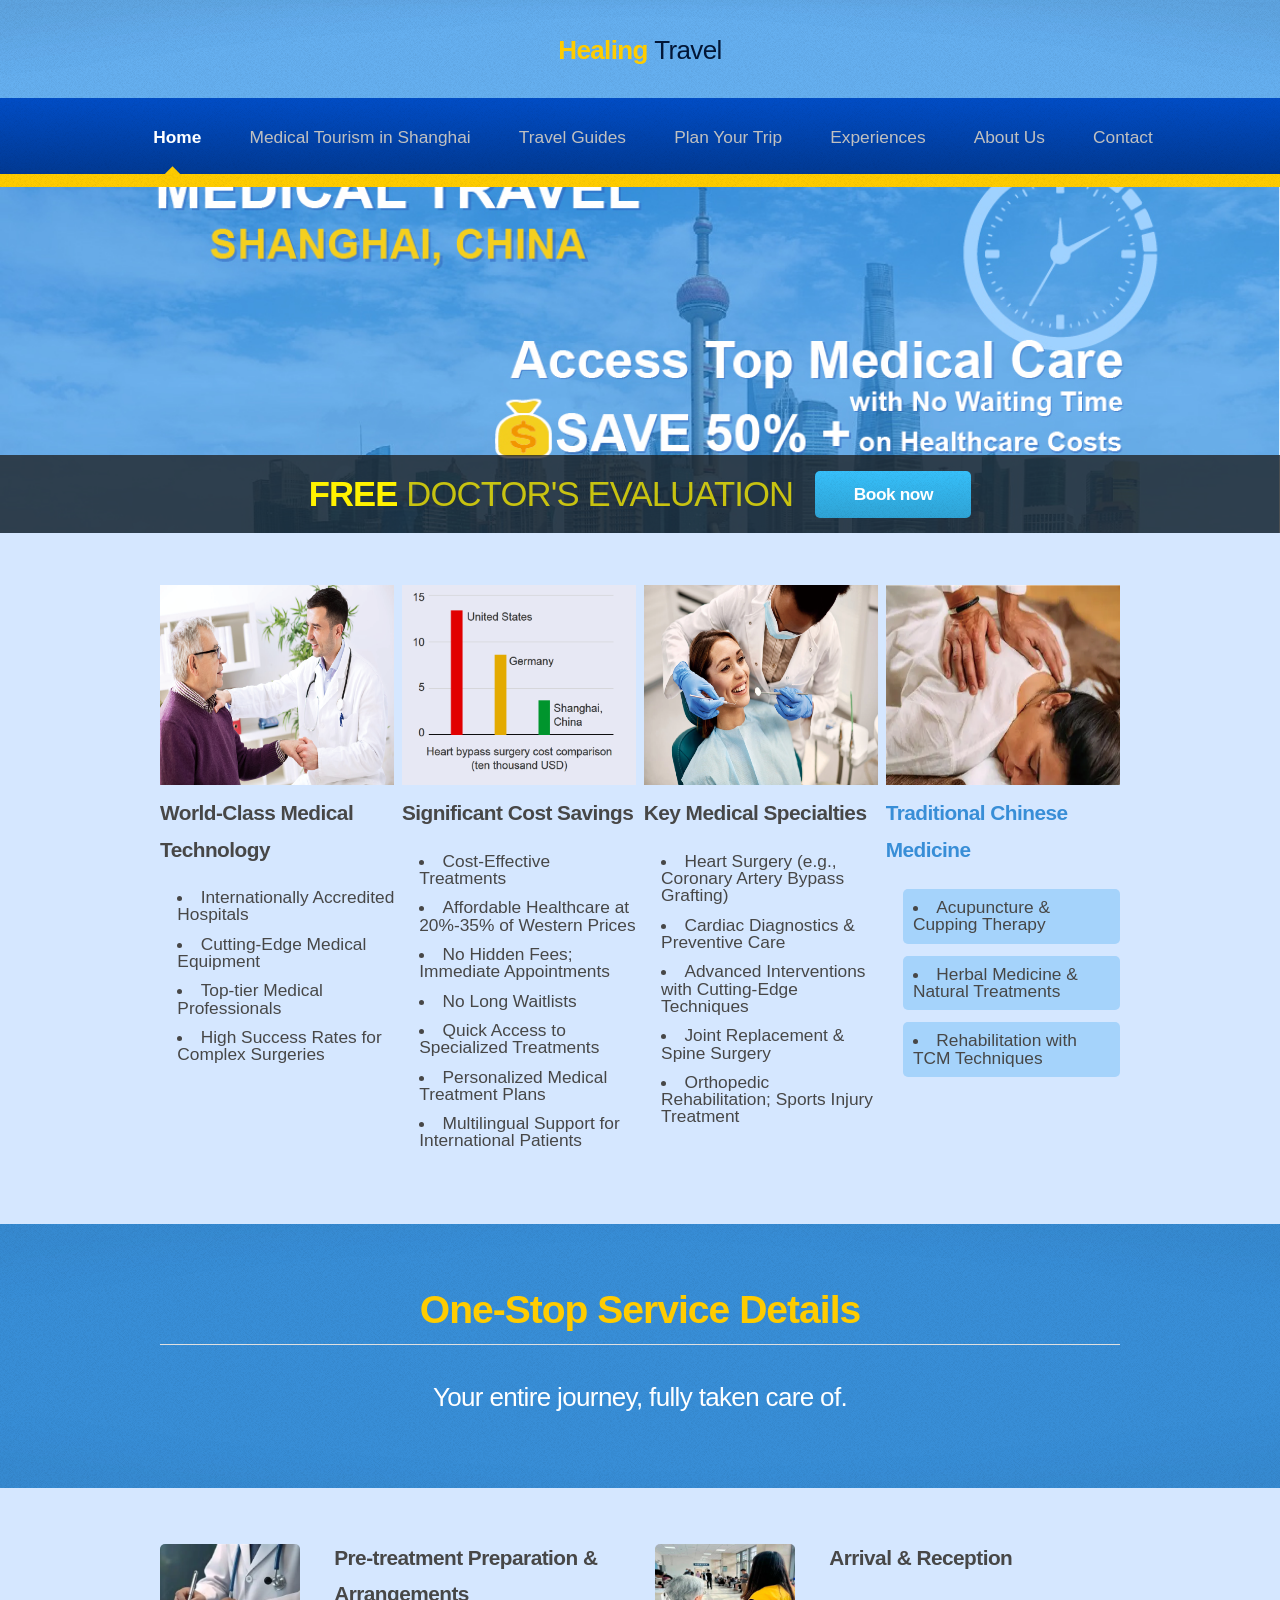
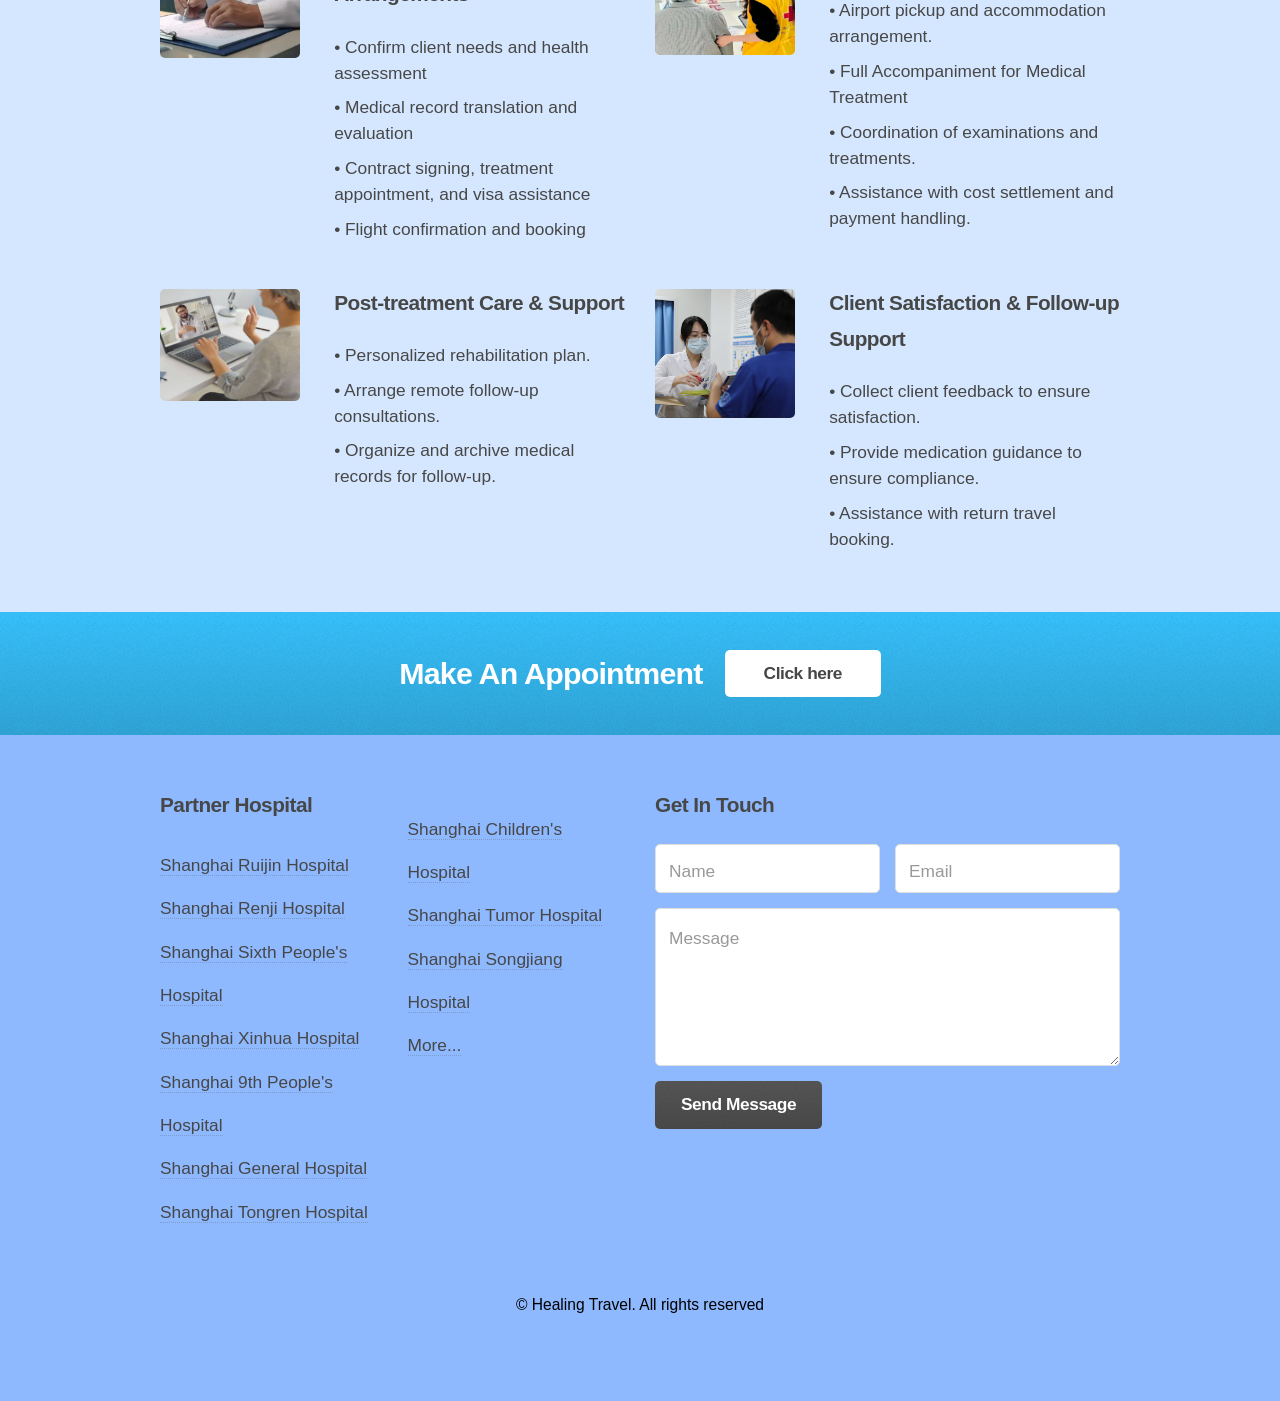
==== index.html @ 776e440f "Add files via upload" ====
<!DOCTYPE HTML>
<!--
	Arcana by HTML5 UP
	html5up.net | @ajlkn
	Free for personal and commercial use under the CCA 3.0 license (html5up.net/license)
-->
<html>
	<head>
		<title>Healing Travel</title>
		<meta charset="utf-8" />
		<meta name="viewport" content="width=device-width, initial-scale=1, user-scalable=no" />
		<link rel="stylesheet" href="assets/css/main.css" />
	</head>
	<body class="is-preload">
		<div id="page-wrapper">

			<!-- Header -->
				<div id="header">

					<!-- Logo -->
						<h1><a href="index.html" id="logo"><span class="healing">Healing</span> <em class="travel">Travel</em></a></h1>

					<!-- Nav -->
						<nav id="nav">
							<ul>
								<li class="current"><a href="index.html">Home</a></li>
								<li>
									<a href="medical-tourism-shanghai.html">Medical Tourism in Shanghai</a>
<!--									<ul>
										<li><a href="medical-services.html">Medical Services</a></li>
										<li><a href="health-check-up.html">Health Check-up</a></li>
										<li><a href="traditional-chinese-medicine.html">Traditional Chinese Medicine</a></li>
										<li><a href="accommodation-support.html">Accommodation & Support</a></li>								
										</ul>							
								-->								
								</li>
								<li><a href="travel-guides.html">Travel Guides</a>
<!--									<ul>
										<li><a href="visa-entry.html">Visa & Entry</a></li>
										<li><a href="transportation.html">Transportation</a></li>
										<li><a href="travel-tips.html">Travel Tips</a></li>
										<li><a href="safety-etiquette.html">Safety & Etiquette</a></li>
										</ul>
								-->								
								</li>
								<li><a href="plan-your-trip.html">Plan Your Trip</a>
<!--									<ul>
										<li><a href="itineraries.html">Itineraries</a></li>
										<li><a href="tour-packages.html">Tour Packages</a></li>
										<li><a href="custom-trips.html">Custom Trips</a></li>
										</ul>
								-->								
								</li>
								<li><a href="experiences.html">Experiences</a>
<!--									<ul>
										<li><a href="culture-history.html">Culture & History</a></li>
										<li><a href="food-local-life.html">Food & Local Life</a></li>
										</ul>
								-->								
								</li>
								<li><a href="about-us.html">About Us</a></li>
								<li><a href="contact.html">Contact</a></li>							</ul>
						</nav>

				</div>

			<!-- Banner -->
				<section id="banner">
					
					
					<header>
					
						<h2>FREE  <em>DOCTOR'S EVALUATION </em></h2>
						<a href="#" class="button">Book now</a>
					</header>
				</section>

			<!-- Highlights -->
			<section class="wrapper style1">
				<div class="container">
					<div class="row gtr-25">
						<!-- 1 -->
						<section class="col-3 col-12-narrower">
							<div class="box highlight custom-box">
								<div class="icon-wrapper">
									<img src="images/images1-1.png" alt="" class="icon-img">
								</div>
								<h3>World-Class Medical Technology</h3>
								<ul class="list-style">
									<li>Internationally Accredited Hospitals</li>
									<li>Cutting-Edge Medical Equipment</li>
									<li>Top-tier Medical Professionals</li>
									<li>High Success Rates for Complex Surgeries</li>
									</ul>
							</div>
						</section>
						<!-- 2 -->
						<section class="col-3 col-12-narrower">
							<div class="box highlight custom-box">
								<div class="icon-wrapper">
									<img src="images/images1-2.png" alt="" class="icon-img">
								</div>
								<h3>Significant Cost Savings</h3>
								<ul class="list-style">
									<li>Cost-Effective Treatments</li>
									<li>Affordable Healthcare at 20%-35% of Western Prices</li>
									<li>No Hidden Fees; Immediate Appointments</li>
									<li>No Long Waitlists</li>
									<li>Quick Access to Specialized Treatments</li>
									<li>Personalized Medical Treatment Plans</li>
									<li>Multilingual Support for International Patients</li>
									</ul>
							</div>
						</section>
						<!-- 3 -->
						<section class="col-3 col-12-narrower">
							<div class="box highlight custom-box">
								<div class="icon-wrapper">
									<img src="images/images1-3.png" alt="" class="icon-img">
								</div>
								<h3>Key Medical Specialties</h3>
								<ul class="list-style">
									<li>Heart Surgery (e.g., Coronary Artery Bypass Grafting)</li>
									<li>Cardiac Diagnostics & Preventive Care</li>
									<li>Advanced Interventions with Cutting-Edge Techniques</li>
									<li>Joint Replacement & Spine Surgery</li>
									<li>Orthopedic Rehabilitation; Sports Injury Treatment</li>
									</ul>
							</div>
						</section>
						<!-- 4 -->
						<section class="col-3 col-12-narrower custom-background">
							<div class="box highlight custom-box">
								<div class="icon-wrapper">
								<img src="images/images1-4.png" alt="" class="icon-img">
								</div>
								<h3>Traditional Chinese Medicine</h3>
								<ul class="list-style">
								<li>Acupuncture & Cupping Therapy</li>
								<li>Herbal Medicine & Natural Treatments</li>
								<li>Rehabilitation with TCM Techniques</li>
								</ul>
							</div>
							</section>
					</div>
				</div>
			</section>



			<!-- Gigantic Heading -->
				<section class="wrapper style2">
					<div class="container">
						<header class="major">
							<h2>One-Stop Service Details</h2>
							<p>Your entire journey, fully taken care of.</p>
						</header>
					</div>
				</section>

			<!-- Posts -->
				<section class="wrapper style1">
					<div class="container">
						<div class="row">
							<section class="col-6 col-12-narrower">
								<div class="box post">
									<a href="#" class="image left"><img src="images/images2-1.png" alt="" /></a>
									<div class="inner">
										<h3>Pre-treatment Preparation & Arrangements</h3>
										<p>• Confirm client needs and health assessment</p>
										<p>• Medical record translation and evaluation</p>
										<p>• Contract signing, treatment appointment, and visa assistance</p>
										<p>• Flight confirmation and booking</p>
									</div>
								</div>
							</section>
							<section class="col-6 col-12-narrower">
								<div class="box post">
									<a href="#" class="image left"><img src="images/images2-2.png" alt="" /></a>
									<div class="inner">
										<h3>Arrival & Reception</h3>
										<p>• Airport pickup and accommodation arrangement.</p>
										<p>• Full Accompaniment for Medical Treatment</p>
										<p>• Coordination of examinations and treatments.</p>
										<p>• Assistance with cost settlement and payment handling.</p>
									</div>
								</div>
							</section>
						</div>
						<div class="row">
							<section class="col-6 col-12-narrower">
								<div class="box post">
									<a href="#" class="image left"><img src="images/images2-3.png" alt="" /></a>
									<div class="inner">
										<h3>Post-treatment Care & Support</h3>
										<p>• Personalized rehabilitation plan.</p>
										<p>• Arrange remote follow-up consultations.</p>
										<p>• Organize and archive medical records for follow-up.</p>
									</div>
								</div>
							</section>
							<section class="col-6 col-12-narrower">
								<div class="box post">
									<a href="#" class="image left"><img src="images/images2-4.png" alt="" /></a>
									<div class="inner">
										<h3>Client Satisfaction & Follow-up Support</h3>
										<p>• Collect client feedback to ensure satisfaction.</p>
										<p>• Provide medication guidance to ensure compliance.</p>
										<p>• Assistance with return travel booking.</p>
									</div>
								</div>
							</section>
						</div>
					</div>
				</section>

			<!-- CTA -->
				<section id="cta" class="wrapper style3">
					<div class="container">
						<header>
							<h2>Make An Appointment</h2>
							<a href="#" class="button">Click here</a>
						</header>
					</div>
				</section>

			<!-- Footer -->
				<div id="footer">
					<div class="container">
						<div class="row">
							<section class="col-3 col-6-narrower col-12-mobilep">
								<h3>Partner Hospital</h3>
								<ul class="links">
									<li><a href="https://www.rjh.com.cn">Shanghai Ruijin Hospital</a></li>
									<li><a href="https://www.renji.com/en">Shanghai Renji Hospital</a></li>
									<li><a href="https://english.6thhosp.com/">Shanghai Sixth People's Hospital</a></li>
									<li><a href="https://www.xinhuamed.com.cn/">Shanghai Xinhua Hospital</a></li>
									<li><a href="https://www.9hospital.com.cn/">Shanghai 9th People's Hospital</a></li>
									<li><a href="https://eng.shgh.cn/">Shanghai General Hospital</a></li>
									<li><a href="https://www.shxkyy.com/en/">Shanghai Tongren Hospital</a></li>
								</ul>
							</section>
							<section class="col-3 col-6-narrower col-12-mobilep">
								<h3>    </h3>
								<ul class="links">
									<li><a href="https://www.shchildren.com.cn/">Shanghai Children's Hospital</a></li>
									<li><a href="https://www.shtrhospital.com/">Shanghai Tumor Hospital</a></li>
									<li><a href="https://www.sjyy.org.cn/">Shanghai Songjiang Hospital</a></li>
									<li><a href="#">More...</a></li>
								</ul>
							</section>
							<section class="col-6 col-12-narrower">
								<h3>Get In Touch</h3>
								<form>
									<div class="row gtr-50">
										<div class="col-6 col-12-mobilep">
											<input type="text" name="name" id="name" placeholder="Name" />
										</div>
										<div class="col-6 col-12-mobilep">
											<input type="email" name="email" id="email" placeholder="Email" />
										</div>
										<div class="col-12">
											<textarea name="message" id="message" placeholder="Message" rows="5"></textarea>
										</div>
										<div class="col-12">
											<ul class="actions">
												<li><input type="submit" class="button alt" value="Send Message" /></li>
											</ul>
										</div>
									</div>
								</form>
							</section>
						</div>
					</div>

					<!-- Icons -->
<!--						<ul class="icons">
							<li><a href="#" class="icon fa-twitter"><span class="label">Twitter</span></a></li>
							<li><a href="#" class="icon fa-facebook"><span class="label">Facebook</span></a></li>
							<li><a href="#" class="icon fa-github"><span class="label">GitHub</span></a></li>
							<li><a href="#" class="icon fa-linkedin"><span class="label">LinkedIn</span></a></li>
							<li><a href="#" class="icon fa-google-plus"><span class="label">Google+</span></a></li>
						</ul>
-->
					<!-- Copyright -->
						<div class="copyright">
							<ul class="menu">
								<li>&copy; Healing Travel. All rights reserved</li>
							</ul>
						</div>

				</div>

		</div>

		<!-- Scripts -->
			<script src="assets/js/jquery.min.js"></script>
			<script src="assets/js/jquery.dropotron.min.js"></script>
			<script src="assets/js/browser.min.js"></script>
			<script src="assets/js/breakpoints.min.js"></script>
			<script src="assets/js/util.js"></script>
			<script src="assets/js/main.js"></script>

	</body>
</html>
---- assets/css/main.css ----
@import url("font-awesome.min.css");

/*
	Arcana by HTML5 UP
	html5up.net | @ajlkn
	Free for personal and commercial use under the CCA 3.0 license (html5up.net/license)
*/

html, body, div, span, applet, object,
iframe, h1, h2, h3, h4, h5, h6, p, blockquote,
pre, a, abbr, acronym, address, big, cite,
code, del, dfn, em, img, ins, kbd, q, s, samp,
small, strike, strong, sub, sup, tt, var, b,
u, i, center, dl, dt, dd, ol, ul, li, fieldset,
form, label, legend, table, caption, tbody,
tfoot, thead, tr, th, td, article, aside,
canvas, details, embed, figure, figcaption,
footer, header, hgroup, menu, nav, output, ruby,
section, summary, time, mark, audio, video {
	margin: 0;
	padding: 0;
	border: 0;
	font-size: 100%;
	font: inherit;
	vertical-align: baseline;}

article, aside, details, figcaption, figure,
footer, header, hgroup, menu, nav, section {
	display: block;}

body {
	line-height: 1;
}

ol, ul {
	list-style: none;
}

blockquote, q {
	quotes: none;
}

	blockquote:before, blockquote:after, q:before, q:after {
		content: '';
		content: none;
	}

table {
	border-collapse: collapse;
	border-spacing: 0;
}

body {
	-webkit-text-size-adjust: none;
}

mark {
	background-color: transparent;
	color: inherit;
}

input::-moz-focus-inner {
	border: 0;
	padding: 0;
}

input, select, textarea {
	-moz-appearance: none;
	-webkit-appearance: none;
	-ms-appearance: none;
	appearance: none;
}

/* Basic */

	html {
		box-sizing: border-box;
	}

	*, *:before, *:after {
		box-sizing: inherit;
	}

	body {
		background: #f7f7f7 url("images/bg01.png");
	}

		body.is-preload *, body.is-preload *:before, body.is-preload *:after {
			-moz-animation: none !important;
			-webkit-animation: none !important;
			-ms-animation: none !important;
			animation: none !important;
			-moz-transition: none !important;
			-webkit-transition: none !important;
			-ms-transition: none !important;
			transition: none !important;
		}

	body, input, select, textarea {
		color: #474747;
		font-family: 'Source Sans Pro', sans-serif;
		font-size: 16pt;
		font-weight: 300;
		line-height: 1.65em;
	}

	a {
		-moz-transition: color 0.2s ease-in-out, border-color 0.2s ease-in-out, opacity 0.2s ease-in-out;
		-webkit-transition: color 0.2s ease-in-out, border-color 0.2s ease-in-out, opacity 0.2s ease-in-out;
		-ms-transition: color 0.2s ease-in-out, border-color 0.2s ease-in-out, opacity 0.2s ease-in-out;
		transition: color 0.2s ease-in-out, border-color 0.2s ease-in-out, opacity 0.2s ease-in-out;
		color: #37c0fb;
		text-decoration: none;
		border-bottom: dotted 1px;
	}

		a:hover {
			color: #37c0fb;
			border-bottom-color: transparent;
		}

	strong, b {
		font-weight: 600;
	}

	em, i {
		font-style: italic;
	}

	p, ul, ol, dl, table, blockquote {
		margin: 0 0 2em 0;
	}

	h1, h2, h3, h4, h5, h6 {
		color: inherit;
		font-weight: 600;
		line-height: 1.75em;
		margin-bottom: 1em;
	}

		h1 a, h2 a, h3 a, h4 a, h5 a, h6 a {
			color: inherit;
			text-decoration: none;
		}

		h1 em, h2 em, h3 em, h4 em, h5 em, h6 em {
			font-style: normal;
			font-weight: 300;
		}

	h2 {
		font-size: 1.75em;
		letter-spacing: -0.025em;
	}

	h3 {
		font-size: 1.2em;
		letter-spacing: -0.025em;
	}

	sub {
		font-size: 0.8em;
		position: relative;
		top: 0.5em;
	}

	sup {
		font-size: 0.8em;
		position: relative;
		top: -0.5em;
	}

	hr {
		border-top: solid 1px #e0e0e0;
		border: 0;
		margin-bottom: 1.5em;
	}

	blockquote {
		border-left: solid 0.5em #e0e0e0;
		font-style: italic;
		padding: 1em 0 1em 2em;
	}

/* Container */

	.container {
		margin: 0 auto;
		max-width: 100%;
		width: 1400px;
	}

		@media screen and (max-width: 1680px) {

			.container {
				width: 1200px;
			}

		}

		@media screen and (max-width: 1280px) {

			.container {
				width: 960px;
			}

		}

		@media screen and (max-width: 980px) {

			.container {
				width: 95%;
			}

		}

		@media screen and (max-width: 840px) {

			.container {
				width: 95%;
			}

		}

		@media screen and (max-width: 736px) {

			.container {
				width: 90%;
			}

		}

		@media screen and (max-width: 480px) {

			.container {
				width: 100%;
			}

		}

/* 4列盒子样式 - 自动间距 + 居中 */

.custom-box {
  text-align: left !important; /* 确保文字左对齐 */
  padding: 0px 0px !important;
  height: auto !important;
  display: flex !important;
  flex-direction: column !important;
  align-items: flex-start !important; /* 保证内容左对齐 */
  margin-bottom: 10px; /* 减小每个 custom-box 的底部间距 */
}

.custom-box li {
  margin-bottom: 12px; /* 增加每个列表项之间的垂直间距 */
  line-height: 1.0; /* 调整行距，适当增加每行文字的间距 */
  list-style-position: inside; /* 确保列表的点也在背景色区域内 */
  padding-left: 0px; /* 调整列表项左侧的间距，确保点和文字不会贴在一起 */
}

/* 图片容器 - 按屏幕比例自动缩放 */
.icon-wrapper {
    width: 100% !important;
    aspect-ratio: 1 / 1 !important;
    margin: 0 auto 10px !important;
	height: 200px; /* 设置固定的高度来减小图片 */
}

/* 图片核心：按比例最大化显示，不变形 */
.icon-img {
    width: 100% !important;
    height: 100% !important;
    display: block !important;
}

/* 仅为特定列的文字区域添加背景色 */
.custom-background .custom-box li {
  background-color: #a5d3fb; /* 背景色，您可以根据需要修改 */
  padding: 10px;
  border-radius: 5px; /* 可选：使背景区域有圆角 */
}

.custom-background .custom-box h3 {
  color: #388ED7; /* 蓝色字体 */
}

/* 响应式：手机端自动变大图 */
@media screen and (max-width: 736px) {
    .icon-wrapper {
        width: 70% !important;
        max-width: 180px !important;
    }
}



/* Row */

	.row {
		display: flex;
		flex-wrap: wrap;
		box-sizing: border-box;
		align-items: stretch;
	}

		.row > * {
			box-sizing: border-box;
		}

		.row.gtr-uniform > * > :last-child {
			margin-bottom: 0;
		}

		.row.aln-left {
			justify-content: flex-start;
		}

		.row.aln-center {
			justify-content: center;
		}

		.row.aln-right {
			justify-content: flex-end;
		}

		.row.aln-top {
			align-items: flex-start;
		}

		.row.aln-middle {
			align-items: center;
		}

		.row.aln-bottom {
			align-items: flex-end;
		}

		.row > .imp {
			order: -1;
		}

		.row > .col-1 {
			width: 8.3333333333%;
		}

		.row > .off-1 {
			margin-left: 8.3333333333%;
		}

		.row > .col-2 {
			width: 16.6666666667%;
		}

		.row > .off-2 {
			margin-left: 16.6666666667%;
		}

		.row > .col-3 {
			width: 25%;
		}

		.row > .off-3 {
			margin-left: 25%;
		}

		.row > .col-4 {
			width: 33.3333333333%;
		}

		.row > .off-4 {
			margin-left: 33.3333333333%;
		}

		.row > .col-5 {
			width: 41.6666666667%;
		}

		.row > .off-5 {
			margin-left: 41.6666666667%;
		}

		.row > .col-6 {
			width: 50%;
		}

		.row > .off-6 {
			margin-left: 50%;
		}

		.row > .col-7 {
			width: 58.3333333333%;
		}

		.row > .off-7 {
			margin-left: 58.3333333333%;
		}

		.row > .col-8 {
			width: 66.6666666667%;
		}

		.row > .off-8 {
			margin-left: 66.6666666667%;
		}

		.row > .col-9 {
			width: 75%;
		}

		.row > .off-9 {
			margin-left: 75%;
		}

		.row > .col-10 {
			width: 83.3333333333%;
		}

		.row > .off-10 {
			margin-left: 83.3333333333%;
		}

		.row > .col-11 {
			width: 91.6666666667%;
		}

		.row > .off-11 {
			margin-left: 91.6666666667%;
		}

		.row > .col-12 {
			width: 100%;
		}

		.row > .off-12 {
			margin-left: 100%;
		}

		.row.gtr-0 {
			margin-top: 0px;
			margin-left: 0px;
		}

			.row.gtr-0 > * {
				padding: 0px 0 0 0px;
			}

			.row.gtr-0.gtr-uniform {
				margin-top: 0px;
			}

				.row.gtr-0.gtr-uniform > * {
					padding-top: 0px;
				}

		.row.gtr-25 {
			margin-top: -12.5px;
			margin-left: -12.5px;
		}

			.row.gtr-25 > * {
				padding: 12.5px 0 0 12.5px;
			}

			.row.gtr-25.gtr-uniform {
				margin-top: -12.5px;
			}

				.row.gtr-25.gtr-uniform > * {
					padding-top: 12.5px;
				}

		.row.gtr-50 {
			margin-top: -25px;
			margin-left: -25px;
		}

			.row.gtr-50 > * {
				padding: 25px 0 0 25px;
			}

			.row.gtr-50.gtr-uniform {
				margin-top: -25px;
			}

				.row.gtr-50.gtr-uniform > * {
					padding-top: 25px;
				}

		.row {
			margin-top: -50px;
			margin-left: -50px;
		}

			.row > * {
				padding: 50px 0 0 50px;
			}

			.row.gtr-uniform {
				margin-top: -50px;
			}

				.row.gtr-uniform > * {
					padding-top: 50px;
				}

		.row.gtr-150 {
			margin-top: -75px;
			margin-left: -75px;
		}

			.row.gtr-150 > * {
				padding: 75px 0 0 75px;
			}

			.row.gtr-150.gtr-uniform {
				margin-top: -75px;
			}

				.row.gtr-150.gtr-uniform > * {
					padding-top: 75px;
				}

		.row.gtr-200 {
			margin-top: -100px;
			margin-left: -100px;
		}

			.row.gtr-200 > * {
				padding: 100px 0 0 100px;
			}

			.row.gtr-200.gtr-uniform {
				margin-top: -100px;
			}

				.row.gtr-200.gtr-uniform > * {
					padding-top: 100px;
				}

		@media screen and (max-width: 1680px) {

			.row {
				display: flex;
				flex-wrap: wrap;
				box-sizing: border-box;
				align-items: stretch;
			}

				.row > * {
					box-sizing: border-box;
				}

				.row.gtr-uniform > * > :last-child {
					margin-bottom: 0;
				}

				.row.aln-left {
					justify-content: flex-start;
				}

				.row.aln-center {
					justify-content: center;
				}

				.row.aln-right {
					justify-content: flex-end;
				}

				.row.aln-top {
					align-items: flex-start;
				}

				.row.aln-middle {
					align-items: center;
				}

				.row.aln-bottom {
					align-items: flex-end;
				}

				.row > .imp-wide {
					order: -1;
				}

				.row > .col-1-wide {
					width: 8.3333333333%;
				}

				.row > .off-1-wide {
					margin-left: 8.3333333333%;
				}

				.row > .col-2-wide {
					width: 16.6666666667%;
				}

				.row > .off-2-wide {
					margin-left: 16.6666666667%;
				}

				.row > .col-3-wide {
					width: 25%;
				}

				.row > .off-3-wide {
					margin-left: 25%;
				}

				.row > .col-4-wide {
					width: 33.3333333333%;
				}

				.row > .off-4-wide {
					margin-left: 33.3333333333%;
				}

				.row > .col-5-wide {
					width: 41.6666666667%;
				}

				.row > .off-5-wide {
					margin-left: 41.6666666667%;
				}

				.row > .col-6-wide {
					width: 50%;
				}

				.row > .off-6-wide {
					margin-left: 50%;
				}

				.row > .col-7-wide {
					width: 58.3333333333%;
				}

				.row > .off-7-wide {
					margin-left: 58.3333333333%;
				}

				.row > .col-8-wide {
					width: 66.6666666667%;
				}

				.row > .off-8-wide {
					margin-left: 66.6666666667%;
				}

				.row > .col-9-wide {
					width: 75%;
				}

				.row > .off-9-wide {
					margin-left: 75%;
				}

				.row > .col-10-wide {
					width: 83.3333333333%;
				}

				.row > .off-10-wide {
					margin-left: 83.3333333333%;
				}

				.row > .col-11-wide {
					width: 91.6666666667%;
				}

				.row > .off-11-wide {
					margin-left: 91.6666666667%;
				}

				.row > .col-12-wide {
					width: 100%;
				}

				.row > .off-12-wide {
					margin-left: 100%;
				}

				.row.gtr-0 {
					margin-top: 0px;
					margin-left: 0px;
				}

					.row.gtr-0 > * {
						padding: 0px 0 0 0px;
					}

					.row.gtr-0.gtr-uniform {
						margin-top: 0px;
					}

						.row.gtr-0.gtr-uniform > * {
							padding-top: 0px;
						}

				.row.gtr-25 {
					margin-top: -10px;
					margin-left: -10px;
				}

					.row.gtr-25 > * {
						padding: 10px 0 0 10px;
					}

					.row.gtr-25.gtr-uniform {
						margin-top: -10px;
					}

						.row.gtr-25.gtr-uniform > * {
							padding-top: 10px;
						}

				.row.gtr-50 {
					margin-top: -20px;
					margin-left: -20px;
				}

					.row.gtr-50 > * {
						padding: 20px 0 0 20px;
					}

					.row.gtr-50.gtr-uniform {
						margin-top: -20px;
					}

						.row.gtr-50.gtr-uniform > * {
							padding-top: 20px;
						}

				.row {
					margin-top: -40px;
					margin-left: -40px;
				}

					.row > * {
						padding: 40px 0 0 40px;
					}

					.row.gtr-uniform {
						margin-top: -40px;
					}

						.row.gtr-uniform > * {
							padding-top: 40px;
						}

				.row.gtr-150 {
					margin-top: -60px;
					margin-left: -60px;
				}

					.row.gtr-150 > * {
						padding: 60px 0 0 60px;
					}

					.row.gtr-150.gtr-uniform {
						margin-top: -60px;
					}

						.row.gtr-150.gtr-uniform > * {
							padding-top: 60px;
						}

				.row.gtr-200 {
					margin-top: -80px;
					margin-left: -80px;
				}

					.row.gtr-200 > * {
						padding: 80px 0 0 80px;
					}

					.row.gtr-200.gtr-uniform {
						margin-top: -80px;
					}

						.row.gtr-200.gtr-uniform > * {
							padding-top: 80px;
						}

		}

		@media screen and (max-width: 1280px) {

			.row {
				display: flex;
				flex-wrap: wrap;
				box-sizing: border-box;
				align-items: stretch;
			}

				.row > * {
					box-sizing: border-box;
				}

				.row.gtr-uniform > * > :last-child {
					margin-bottom: 0;
				}

				.row.aln-left {
					justify-content: flex-start;
				}

				.row.aln-center {
					justify-content: center;
				}

				.row.aln-right {
					justify-content: flex-end;
				}

				.row.aln-top {
					align-items: flex-start;
				}

				.row.aln-middle {
					align-items: center;
				}

				.row.aln-bottom {
					align-items: flex-end;
				}

				.row > .imp-normal {
					order: -1;
				}

				.row > .col-1-normal {
					width: 8.3333333333%;
				}

				.row > .off-1-normal {
					margin-left: 8.3333333333%;
				}

				.row > .col-2-normal {
					width: 16.6666666667%;
				}

				.row > .off-2-normal {
					margin-left: 16.6666666667%;
				}

				.row > .col-3-normal {
					width: 25%;
				}

				.row > .off-3-normal {
					margin-left: 25%;
				}

				.row > .col-4-normal {
					width: 33.3333333333%;
				}

				.row > .off-4-normal {
					margin-left: 33.3333333333%;
				}

				.row > .col-5-normal {
					width: 41.6666666667%;
				}

				.row > .off-5-normal {
					margin-left: 41.6666666667%;
				}

				.row > .col-6-normal {
					width: 50%;
				}

				.row > .off-6-normal {
					margin-left: 50%;
				}

				.row > .col-7-normal {
					width: 58.3333333333%;
				}

				.row > .off-7-normal {
					margin-left: 58.3333333333%;
				}

				.row > .col-8-normal {
					width: 66.6666666667%;
				}

				.row > .off-8-normal {
					margin-left: 66.6666666667%;
				}

				.row > .col-9-normal {
					width: 75%;
				}

				.row > .off-9-normal {
					margin-left: 75%;
				}

				.row > .col-10-normal {
					width: 83.3333333333%;
				}

				.row > .off-10-normal {
					margin-left: 83.3333333333%;
				}

				.row > .col-11-normal {
					width: 91.6666666667%;
				}

				.row > .off-11-normal {
					margin-left: 91.6666666667%;
				}

				.row > .col-12-normal {
					width: 100%;
				}

				.row > .off-12-normal {
					margin-left: 100%;
				}

				.row.gtr-0 {
					margin-top: 0px;
					margin-left: 0px;
				}

					.row.gtr-0 > * {
						padding: 0px 0 0 0px;
					}

					.row.gtr-0.gtr-uniform {
						margin-top: 0px;
					}

						.row.gtr-0.gtr-uniform > * {
							padding-top: 0px;
						}

				.row.gtr-25 {
					margin-top: -7.5px;
					margin-left: -7.5px;
				}

					.row.gtr-25 > * {
						padding: 7.5px 0 0 7.5px;
					}

					.row.gtr-25.gtr-uniform {
						margin-top: -7.5px;
					}

						.row.gtr-25.gtr-uniform > * {
							padding-top: 7.5px;
						}

				.row.gtr-50 {
					margin-top: -15px;
					margin-left: -15px;
				}

					.row.gtr-50 > * {
						padding: 15px 0 0 15px;
					}

					.row.gtr-50.gtr-uniform {
						margin-top: -15px;
					}

						.row.gtr-50.gtr-uniform > * {
							padding-top: 15px;
						}

				.row {
					margin-top: -30px;
					margin-left: -30px;
				}

					.row > * {
						padding: 30px 0 0 30px;
					}

					.row.gtr-uniform {
						margin-top: -30px;
					}

						.row.gtr-uniform > * {
							padding-top: 30px;
						}

				.row.gtr-150 {
					margin-top: -45px;
					margin-left: -45px;
				}

					.row.gtr-150 > * {
						padding: 45px 0 0 45px;
					}

					.row.gtr-150.gtr-uniform {
						margin-top: -45px;
					}

						.row.gtr-150.gtr-uniform > * {
							padding-top: 45px;
						}

				.row.gtr-200 {
					margin-top: -60px;
					margin-left: -60px;
				}

					.row.gtr-200 > * {
						padding: 60px 0 0 60px;
					}

					.row.gtr-200.gtr-uniform {
						margin-top: -60px;
					}

						.row.gtr-200.gtr-uniform > * {
							padding-top: 60px;
						}

		}

		@media screen and (max-width: 980px) {

			.row {
				display: flex;
				flex-wrap: wrap;
				box-sizing: border-box;
				align-items: stretch;
			}

				.row > * {
					box-sizing: border-box;
				}

				.row.gtr-uniform > * > :last-child {
					margin-bottom: 0;
				}

				.row.aln-left {
					justify-content: flex-start;
				}

				.row.aln-center {
					justify-content: center;
				}

				.row.aln-right {
					justify-content: flex-end;
				}

				.row.aln-top {
					align-items: flex-start;
				}

				.row.aln-middle {
					align-items: center;
				}

				.row.aln-bottom {
					align-items: flex-end;
				}

				.row > .imp-narrow {
					order: -1;
				}

				.row > .col-1-narrow {
					width: 8.3333333333%;
				}

				.row > .off-1-narrow {
					margin-left: 8.3333333333%;
				}

				.row > .col-2-narrow {
					width: 16.6666666667%;
				}

				.row > .off-2-narrow {
					margin-left: 16.6666666667%;
				}

				.row > .col-3-narrow {
					width: 25%;
				}

				.row > .off-3-narrow {
					margin-left: 25%;
				}

				.row > .col-4-narrow {
					width: 33.3333333333%;
				}

				.row > .off-4-narrow {
					margin-left: 33.3333333333%;
				}

				.row > .col-5-narrow {
					width: 41.6666666667%;
				}

				.row > .off-5-narrow {
					margin-left: 41.6666666667%;
				}

				.row > .col-6-narrow {
					width: 50%;
				}

				.row > .off-6-narrow {
					margin-left: 50%;
				}

				.row > .col-7-narrow {
					width: 58.3333333333%;
				}

				.row > .off-7-narrow {
					margin-left: 58.3333333333%;
				}

				.row > .col-8-narrow {
					width: 66.6666666667%;
				}

				.row > .off-8-narrow {
					margin-left: 66.6666666667%;
				}

				.row > .col-9-narrow {
					width: 75%;
				}

				.row > .off-9-narrow {
					margin-left: 75%;
				}

				.row > .col-10-narrow {
					width: 83.3333333333%;
				}

				.row > .off-10-narrow {
					margin-left: 83.3333333333%;
				}

				.row > .col-11-narrow {
					width: 91.6666666667%;
				}

				.row > .off-11-narrow {
					margin-left: 91.6666666667%;
				}

				.row > .col-12-narrow {
					width: 100%;
				}

				.row > .off-12-narrow {
					margin-left: 100%;
				}

				.row.gtr-0 {
					margin-top: 0px;
					margin-left: 0px;
				}

					.row.gtr-0 > * {
						padding: 0px 0 0 0px;
					}

					.row.gtr-0.gtr-uniform {
						margin-top: 0px;
					}

						.row.gtr-0.gtr-uniform > * {
							padding-top: 0px;
						}

				.row.gtr-25 {
					margin-top: -7.5px;
					margin-left: -7.5px;
				}

					.row.gtr-25 > * {
						padding: 7.5px 0 0 7.5px;
					}

					.row.gtr-25.gtr-uniform {
						margin-top: -7.5px;
					}

						.row.gtr-25.gtr-uniform > * {
							padding-top: 7.5px;
						}

				.row.gtr-50 {
					margin-top: -15px;
					margin-left: -15px;
				}

					.row.gtr-50 > * {
						padding: 15px 0 0 15px;
					}

					.row.gtr-50.gtr-uniform {
						margin-top: -15px;
					}

						.row.gtr-50.gtr-uniform > * {
							padding-top: 15px;
						}

				.row {
					margin-top: -30px;
					margin-left: -30px;
				}

					.row > * {
						padding: 30px 0 0 30px;
					}

					.row.gtr-uniform {
						margin-top: -30px;
					}

						.row.gtr-uniform > * {
							padding-top: 30px;
						}

				.row.gtr-150 {
					margin-top: -45px;
					margin-left: -45px;
				}

					.row.gtr-150 > * {
						padding: 45px 0 0 45px;
					}

					.row.gtr-150.gtr-uniform {
						margin-top: -45px;
					}

						.row.gtr-150.gtr-uniform > * {
							padding-top: 45px;
						}

				.row.gtr-200 {
					margin-top: -60px;
					margin-left: -60px;
				}

					.row.gtr-200 > * {
						padding: 60px 0 0 60px;
					}

					.row.gtr-200.gtr-uniform {
						margin-top: -60px;
					}

						.row.gtr-200.gtr-uniform > * {
							padding-top: 60px;
						}

		}

		@media screen and (max-width: 840px) {

			.row {
				display: flex;
				flex-wrap: wrap;
				box-sizing: border-box;
				align-items: stretch;
			}

				.row > * {
					box-sizing: border-box;
				}

				.row.gtr-uniform > * > :last-child {
					margin-bottom: 0;
				}

				.row.aln-left {
					justify-content: flex-start;
				}

				.row.aln-center {
					justify-content: center;
				}

				.row.aln-right {
					justify-content: flex-end;
				}

				.row.aln-top {
					align-items: flex-start;
				}

				.row.aln-middle {
					align-items: center;
				}

				.row.aln-bottom {
					align-items: flex-end;
				}

				.row > .imp-narrower {
					order: -1;
				}

				.row > .col-1-narrower {
					width: 8.3333333333%;
				}

				.row > .off-1-narrower {
					margin-left: 8.3333333333%;
				}

				.row > .col-2-narrower {
					width: 16.6666666667%;
				}

				.row > .off-2-narrower {
					margin-left: 16.6666666667%;
				}

				.row > .col-3-narrower {
					width: 25%;
				}

				.row > .off-3-narrower {
					margin-left: 25%;
				}

				.row > .col-4-narrower {
					width: 33.3333333333%;
				}

				.row > .off-4-narrower {
					margin-left: 33.3333333333%;
				}

				.row > .col-5-narrower {
					width: 41.6666666667%;
				}

				.row > .off-5-narrower {
					margin-left: 41.6666666667%;
				}

				.row > .col-6-narrower {
					width: 50%;
				}

				.row > .off-6-narrower {
					margin-left: 50%;
				}

				.row > .col-7-narrower {
					width: 58.3333333333%;
				}

				.row > .off-7-narrower {
					margin-left: 58.3333333333%;
				}

				.row > .col-8-narrower {
					width: 66.6666666667%;
				}

				.row > .off-8-narrower {
					margin-left: 66.6666666667%;
				}

				.row > .col-9-narrower {
					width: 75%;
				}

				.row > .off-9-narrower {
					margin-left: 75%;
				}

				.row > .col-10-narrower {
					width: 83.3333333333%;
				}

				.row > .off-10-narrower {
					margin-left: 83.3333333333%;
				}

				.row > .col-11-narrower {
					width: 91.6666666667%;
				}

				.row > .off-11-narrower {
					margin-left: 91.6666666667%;
				}

				.row > .col-12-narrower {
					width: 100%;
				}

				.row > .off-12-narrower {
					margin-left: 100%;
				}

				.row.gtr-0 {
					margin-top: 0px;
					margin-left: 0px;
				}

					.row.gtr-0 > * {
						padding: 0px 0 0 0px;
					}

					.row.gtr-0.gtr-uniform {
						margin-top: 0px;
					}

						.row.gtr-0.gtr-uniform > * {
							padding-top: 0px;
						}

				.row.gtr-25 {
					margin-top: -7.5px;
					margin-left: -7.5px;
				}

					.row.gtr-25 > * {
						padding: 7.5px 0 0 7.5px;
					}

					.row.gtr-25.gtr-uniform {
						margin-top: -7.5px;
					}

						.row.gtr-25.gtr-uniform > * {
							padding-top: 7.5px;
						}

				.row.gtr-50 {
					margin-top: -15px;
					margin-left: -15px;
				}

					.row.gtr-50 > * {
						padding: 15px 0 0 15px;
					}

					.row.gtr-50.gtr-uniform {
						margin-top: -15px;
					}

						.row.gtr-50.gtr-uniform > * {
							padding-top: 15px;
						}

				.row {
					margin-top: -30px;
					margin-left: -30px;
				}

					.row > * {
						padding: 30px 0 0 30px;
					}

					.row.gtr-uniform {
						margin-top: -30px;
					}

						.row.gtr-uniform > * {
							padding-top: 30px;
						}

				.row.gtr-150 {
					margin-top: -45px;
					margin-left: -45px;
				}

					.row.gtr-150 > * {
						padding: 45px 0 0 45px;
					}

					.row.gtr-150.gtr-uniform {
						margin-top: -45px;
					}

						.row.gtr-150.gtr-uniform > * {
							padding-top: 45px;
						}

				.row.gtr-200 {
					margin-top: -60px;
					margin-left: -60px;
				}

					.row.gtr-200 > * {
						padding: 60px 0 0 60px;
					}

					.row.gtr-200.gtr-uniform {
						margin-top: -60px;
					}

						.row.gtr-200.gtr-uniform > * {
							padding-top: 60px;
						}

		}

		@media screen and (max-width: 736px) {

			.row {
				display: flex;
				flex-wrap: wrap;
				box-sizing: border-box;
				align-items: stretch;
			}

				.row > * {
					box-sizing: border-box;
				}

				.row.gtr-uniform > * > :last-child {
					margin-bottom: 0;
				}

				.row.aln-left {
					justify-content: flex-start;
				}

				.row.aln-center {
					justify-content: center;
				}

				.row.aln-right {
					justify-content: flex-end;
				}

				.row.aln-top {
					align-items: flex-start;
				}

				.row.aln-middle {
					align-items: center;
				}

				.row.aln-bottom {
					align-items: flex-end;
				}

				.row > .imp-mobile {
					order: -1;
				}

				.row > .col-1-mobile {
					width: 8.3333333333%;
				}

				.row > .off-1-mobile {
					margin-left: 8.3333333333%;
				}

				.row > .col-2-mobile {
					width: 16.6666666667%;
				}

				.row > .off-2-mobile {
					margin-left: 16.6666666667%;
				}

				.row > .col-3-mobile {
					width: 25%;
				}

				.row > .off-3-mobile {
					margin-left: 25%;
				}

				.row > .col-4-mobile {
					width: 33.3333333333%;
				}

				.row > .off-4-mobile {
					margin-left: 33.3333333333%;
				}

				.row > .col-5-mobile {
					width: 41.6666666667%;
				}

				.row > .off-5-mobile {
					margin-left: 41.6666666667%;
				}

				.row > .col-6-mobile {
					width: 50%;
				}

				.row > .off-6-mobile {
					margin-left: 50%;
				}

				.row > .col-7-mobile {
					width: 58.3333333333%;
				}

				.row > .off-7-mobile {
					margin-left: 58.3333333333%;
				}

				.row > .col-8-mobile {
					width: 66.6666666667%;
				}

				.row > .off-8-mobile {
					margin-left: 66.6666666667%;
				}

				.row > .col-9-mobile {
					width: 75%;
				}

				.row > .off-9-mobile {
					margin-left: 75%;
				}

				.row > .col-10-mobile {
					width: 83.3333333333%;
				}

				.row > .off-10-mobile {
					margin-left: 83.3333333333%;
				}

				.row > .col-11-mobile {
					width: 91.6666666667%;
				}

				.row > .off-11-mobile {
					margin-left: 91.6666666667%;
				}

				.row > .col-12-mobile {
					width: 100%;
				}

				.row > .off-12-mobile {
					margin-left: 100%;
				}

				.row.gtr-0 {
					margin-top: 0px;
					margin-left: 0px;
				}

					.row.gtr-0 > * {
						padding: 0px 0 0 0px;
					}

					.row.gtr-0.gtr-uniform {
						margin-top: 0px;
					}

						.row.gtr-0.gtr-uniform > * {
							padding-top: 0px;
						}

				.row.gtr-25 {
					margin-top: -5px;
					margin-left: -5px;
				}

					.row.gtr-25 > * {
						padding: 5px 0 0 5px;
					}

					.row.gtr-25.gtr-uniform {
						margin-top: -5px;
					}

						.row.gtr-25.gtr-uniform > * {
							padding-top: 5px;
						}

				.row.gtr-50 {
					margin-top: -10px;
					margin-left: -10px;
				}

					.row.gtr-50 > * {
						padding: 10px 0 0 10px;
					}

					.row.gtr-50.gtr-uniform {
						margin-top: -10px;
					}

						.row.gtr-50.gtr-uniform > * {
							padding-top: 10px;
						}

				.row {
					margin-top: -20px;
					margin-left: -20px;
				}

					.row > * {
						padding: 20px 0 0 20px;
					}

					.row.gtr-uniform {
						margin-top: -20px;
					}

						.row.gtr-uniform > * {
							padding-top: 20px;
						}

				.row.gtr-150 {
					margin-top: -30px;
					margin-left: -30px;
				}

					.row.gtr-150 > * {
						padding: 30px 0 0 30px;
					}

					.row.gtr-150.gtr-uniform {
						margin-top: -30px;
					}

						.row.gtr-150.gtr-uniform > * {
							padding-top: 30px;
						}

				.row.gtr-200 {
					margin-top: -40px;
					margin-left: -40px;
				}

					.row.gtr-200 > * {
						padding: 40px 0 0 40px;
					}

					.row.gtr-200.gtr-uniform {
						margin-top: -40px;
					}

						.row.gtr-200.gtr-uniform > * {
							padding-top: 40px;
						}

		}

		@media screen and (max-width: 480px) {

			.row {
				display: flex;
				flex-wrap: wrap;
				box-sizing: border-box;
				align-items: stretch;
			}

				.row > * {
					box-sizing: border-box;
				}

				.row.gtr-uniform > * > :last-child {
					margin-bottom: 0;
				}

				.row.aln-left {
					justify-content: flex-start;
				}

				.row.aln-center {
					justify-content: center;
				}

				.row.aln-right {
					justify-content: flex-end;
				}

				.row.aln-top {
					align-items: flex-start;
				}

				.row.aln-middle {
					align-items: center;
				}

				.row.aln-bottom {
					align-items: flex-end;
				}

				.row > .imp-mobilep {
					order: -1;
				}

				.row > .col-1-mobilep {
					width: 8.3333333333%;
				}

				.row > .off-1-mobilep {
					margin-left: 8.3333333333%;
				}

				.row > .col-2-mobilep {
					width: 16.6666666667%;
				}

				.row > .off-2-mobilep {
					margin-left: 16.6666666667%;
				}

				.row > .col-3-mobilep {
					width: 25%;
				}

				.row > .off-3-mobilep {
					margin-left: 25%;
				}

				.row > .col-4-mobilep {
					width: 33.3333333333%;
				}

				.row > .off-4-mobilep {
					margin-left: 33.3333333333%;
				}

				.row > .col-5-mobilep {
					width: 41.6666666667%;
				}

				.row > .off-5-mobilep {
					margin-left: 41.6666666667%;
				}

				.row > .col-6-mobilep {
					width: 50%;
				}

				.row > .off-6-mobilep {
					margin-left: 50%;
				}

				.row > .col-7-mobilep {
					width: 58.3333333333%;
				}

				.row > .off-7-mobilep {
					margin-left: 58.3333333333%;
				}

				.row > .col-8-mobilep {
					width: 66.6666666667%;
				}

				.row > .off-8-mobilep {
					margin-left: 66.6666666667%;
				}

				.row > .col-9-mobilep {
					width: 75%;
				}

				.row > .off-9-mobilep {
					margin-left: 75%;
				}

				.row > .col-10-mobilep {
					width: 83.3333333333%;
				}

				.row > .off-10-mobilep {
					margin-left: 83.3333333333%;
				}

				.row > .col-11-mobilep {
					width: 91.6666666667%;
				}

				.row > .off-11-mobilep {
					margin-left: 91.6666666667%;
				}

				.row > .col-12-mobilep {
					width: 100%;
				}

				.row > .off-12-mobilep {
					margin-left: 100%;
				}

				.row.gtr-0 {
					margin-top: 0px;
					margin-left: 0px;
				}

					.row.gtr-0 > * {
						padding: 0px 0 0 0px;
					}

					.row.gtr-0.gtr-uniform {
						margin-top: 0px;
					}

						.row.gtr-0.gtr-uniform > * {
							padding-top: 0px;
						}

				.row.gtr-25 {
					margin-top: -5px;
					margin-left: -5px;
				}

					.row.gtr-25 > * {
						padding: 5px 0 0 5px;
					}

					.row.gtr-25.gtr-uniform {
						margin-top: -5px;
					}

						.row.gtr-25.gtr-uniform > * {
							padding-top: 5px;
						}

				.row.gtr-50 {
					margin-top: -10px;
					margin-left: -10px;
				}

					.row.gtr-50 > * {
						padding: 10px 0 0 10px;
					}

					.row.gtr-50.gtr-uniform {
						margin-top: -10px;
					}

						.row.gtr-50.gtr-uniform > * {
							padding-top: 10px;
						}

				.row {
					margin-top: -20px;
					margin-left: -20px;
				}

					.row > * {
						padding: 20px 0 0 20px;
					}

					.row.gtr-uniform {
						margin-top: -20px;
					}

						.row.gtr-uniform > * {
							padding-top: 20px;
						}

				.row.gtr-150 {
					margin-top: -30px;
					margin-left: -30px;
				}

					.row.gtr-150 > * {
						padding: 30px 0 0 30px;
					}

					.row.gtr-150.gtr-uniform {
						margin-top: -30px;
					}

						.row.gtr-150.gtr-uniform > * {
							padding-top: 30px;
						}

				.row.gtr-200 {
					margin-top: -40px;
					margin-left: -40px;
				}

					.row.gtr-200 > * {
						padding: 40px 0 0 40px;
					}

					.row.gtr-200.gtr-uniform {
						margin-top: -40px;
					}

						.row.gtr-200.gtr-uniform > * {
							padding-top: 40px;
						}

		}

/* Section/Article */

	section.special, article.special {
		text-align: center;
	}

	header p {
		color: #999;
		font-size: 1.25em;
		position: relative;
		margin-top: -1.25em;
		margin-bottom: 2.25em;
	}

	header.major {
		text-align: center;
		margin: 0 0 2em 0;
	}

		header.major h2 {
			font-size: 2.25em;
			border-bottom: solid 1px #e0e0e0;
			color: #ffcc00;
		}

		header.major p {
			position: relative;
			padding: 1em 0 0 0;
			margin: 0;
			top: -1em;
			color: #ffffff;
			font-size: 1.5em;
			letter-spacing: -0.025em;
		}

	footer {
		margin: 0 0 3em 0;
	}

		footer > :last-child {
			margin-bottom: 0;
		}

		footer.major {
			padding-top: 3em;
		}

/* Form */

	input[type="text"],
	input[type="password"],
	input[type="email"],
	textarea {
		-moz-appearance: none;
		-webkit-appearance: none;
		-ms-appearance: none;
		appearance: none;
		-moz-transition: border-color 0.2s ease-in-out;
		-webkit-transition: border-color 0.2s ease-in-out;
		-ms-transition: border-color 0.2s ease-in-out;
		transition: border-color 0.2s ease-in-out;
		background: #fff;
		border: solid 1px #e0e0e0;
		border-radius: 5px;
		color: inherit;
		display: block;
		outline: 0;
		padding: 0.75em;
		text-decoration: none;
		width: 100%;
	}

		input[type="text"]:focus,
		input[type="password"]:focus,
		input[type="email"]:focus,
		textarea:focus {
			border-color: #37c0fb;
		}

	input[type="text"],
	input[type="password"],
	input[type="email"] {
		line-height: 1em;
	}

	label {
		display: block;
		color: inherit;
		font-weight: 600;
		line-height: 1.75em;
		margin-bottom: 0.5em;
	}

	::-webkit-input-placeholder {
		color: #999;
		position: relative;
		top: 3px;
	}

	:-moz-placeholder {
		color: #999;
	}

	::-moz-placeholder {
		color: #999;
	}

	:-ms-input-placeholder {
		color: #999;
	}

/* Image */

	.image {
		border: 0;
		display: inline-block;
		position: relative;
		border-radius: 5px;
	}

		.image img {
			display: block;
			border-radius: 5px;
		}

		.image.left {
			display: block;
			float: left;
			margin: 0 2em 2em 0;
			position: relative;
			top: 0.25em;
		}

			.image.left img {
				display: block;
				width: 100%;
			}

		.image.fit {
			display: block;
		}

			.image.fit img {
				display: block;
				width: 100%;
			}

		.image.featured {
			display: block;
			margin: 0 0 2em 0;
		}

			.image.featured img {
				display: block;
				width: 100%;
			}

/* Icon */

	.icon {
		text-decoration: none;
		position: relative;
		text-decoration: none;
	}

		.icon:before {
			-moz-osx-font-smoothing: grayscale;
			-webkit-font-smoothing: antialiased;
			font-family: FontAwesome;
			font-style: normal;
			font-weight: normal;
			text-transform: none !important;
		}

		.icon > .label {
			display: none;
		}

		.icon.major {
			text-align: center;
			cursor: default;
			background-color: #37c0fb;
			background-image: -moz-linear-gradient(top, rgba(0,0,0,0), rgba(0,0,0,0.15)), url("images/bg01.png");
			background-image: -webkit-linear-gradient(top, rgba(0,0,0,0), rgba(0,0,0,0.15)), url("images/bg01.png");
			background-image: -ms-linear-gradient(top, rgba(0,0,0,0), rgba(0,0,0,0.15)), url("images/bg01.png");
			background-image: linear-gradient(top, rgba(0,0,0,0), rgba(0,0,0,0.15)), url("images/bg01.png");
			color: #fff;
			border-radius: 100%;
			display: inline-block;
			width: 5em;
			height: 5em;
			line-height: 5em;
			box-shadow: 0 0 0 7px white, 0 0 0 8px #e0e0e0;
			margin: 0 0 2em 0;
		}

			.icon.major:before {
				font-size: 36px;
			}

/* Lists */

	ol {
		list-style: decimal;
		padding-left: 1.25em;
	}

		ol li {
			padding-left: 0.25em;
		}

	ul {
		list-style: disc;
		padding-left: 1em;
	}

		ul li {
			padding-left: 0.5em;
		}

/* Links */

	ul.links {
		list-style: none;
		padding-left: 0;
	}

		ul.links li {
			line-height: 2.5em;
			padding-left: 0;
		}

/* Icons */

	ul.icons {
		cursor: default;
		list-style: none;
		padding-left: 0;
	}

		ul.icons li {
			display: inline-block;
			line-height: 1em;
			padding-left: 1.5em;
		}

			ul.icons li:first-child {
				padding-left: 0;
			}

			ul.icons li a, ul.icons li span {
				font-size: 2em;
				border: 0;
			}

/* Menu */

	ul.menu {
		list-style: none;
		padding-left: 0;
	}

		ul.menu li {
			border-left: solid 1px #e0e0e0;
			display: inline-block;
			padding: 0 0 0 1em;
			margin: 0 0 0 1em;
		}

			ul.menu li:first-child {
				border-left: 0;
				margin-left: 0;
				padding-left: 0;
			}

/* Actions */

	ul.actions {
		display: -moz-flex;
		display: -webkit-flex;
		display: -ms-flex;
		display: flex;
		cursor: default;
		list-style: none;
		margin-left: -1em;
		padding-left: 0;
	}

		ul.actions li {
			padding: 0 0 0 1em;
			vertical-align: middle;
		}

		ul.actions.special {
			-moz-justify-content: center;
			-webkit-justify-content: center;
			-ms-justify-content: center;
			justify-content: center;
			width: 100%;
			margin-left: 0;
		}

			ul.actions.special li:first-child {
				padding-left: 0;
			}

		ul.actions.stacked {
			-moz-flex-direction: column;
			-webkit-flex-direction: column;
			-ms-flex-direction: column;
			flex-direction: column;
			margin-left: 0;
		}

			ul.actions.stacked li {
				padding: 1.25em 0 0 0;
			}

				ul.actions.stacked li:first-child {
					padding-top: 0;
				}

		ul.actions.fit {
			width: calc(100% + 1em);
		}

			ul.actions.fit li {
				-moz-flex-grow: 1;
				-webkit-flex-grow: 1;
				-ms-flex-grow: 1;
				flex-grow: 1;
				-moz-flex-shrink: 1;
				-webkit-flex-shrink: 1;
				-ms-flex-shrink: 1;
				flex-shrink: 1;
				width: 100%;
			}

				ul.actions.fit li > * {
					width: 100%;
				}

			ul.actions.fit.stacked {
				width: 100%;
			}

		@media screen and (max-width: 736px) {

			ul.actions:not(.fixed) {
				-moz-flex-direction: column;
				-webkit-flex-direction: column;
				-ms-flex-direction: column;
				flex-direction: column;
				margin-left: 0;
				width: 100% !important;
			}

				ul.actions:not(.fixed) li {
					-moz-flex-grow: 1;
					-webkit-flex-grow: 1;
					-ms-flex-grow: 1;
					flex-grow: 1;
					-moz-flex-shrink: 1;
					-webkit-flex-shrink: 1;
					-ms-flex-shrink: 1;
					flex-shrink: 1;
					padding: 1em 0 0 0;
					text-align: center;
					width: 100%;
				}

					ul.actions:not(.fixed) li > * {
						width: 100%;
					}

					ul.actions:not(.fixed) li:first-child {
						padding-top: 0;
					}

					ul.actions:not(.fixed) li input[type="submit"],
					ul.actions:not(.fixed) li input[type="reset"],
					ul.actions:not(.fixed) li input[type="button"],
					ul.actions:not(.fixed) li button,
					ul.actions:not(.fixed) li .button {
						width: 100%;
					}

						ul.actions:not(.fixed) li input[type="submit"].icon:before,
						ul.actions:not(.fixed) li input[type="reset"].icon:before,
						ul.actions:not(.fixed) li input[type="button"].icon:before,
						ul.actions:not(.fixed) li button.icon:before,
						ul.actions:not(.fixed) li .button.icon:before {
							margin-left: -0.5em;
						}

		}

/* Tables */

	table {
		width: 100%;
	}

		table.default {
			width: 100%;
		}

			table.default tbody tr {
				border-bottom: solid 1px #e0e0e0;
			}

			table.default td {
				padding: 0.5em 1em 0.5em 1em;
			}

			table.default th {
				font-weight: 600;
				padding: 0.5em 1em 0.5em 1em;
				text-align: left;
			}

			table.default thead {
				background-color: #555555;
				background-image: -moz-linear-gradient(top, rgba(0,0,0,0), rgba(0,0,0,0.15)), url("images/bg01.png");
				background-image: -webkit-linear-gradient(top, rgba(0,0,0,0), rgba(0,0,0,0.15)), url("images/bg01.png");
				background-image: -ms-linear-gradient(top, rgba(0,0,0,0), rgba(0,0,0,0.15)), url("images/bg01.png");
				background-image: linear-gradient(top, rgba(0,0,0,0), rgba(0,0,0,0.15)), url("images/bg01.png");
				color: #fff;
			}

/* Button */

	input[type="submit"],
	input[type="reset"],
	input[type="button"],
	button,
	.button {
		-moz-appearance: none;
		-webkit-appearance: none;
		-ms-appearance: none;
		appearance: none;
		-moz-transition: background-color 0.2s ease-in-out, color 0.2s ease-in-out, box-shadow 0.2s ease-in-out;
		-webkit-transition: background-color 0.2s ease-in-out, color 0.2s ease-in-out, box-shadow 0.2s ease-in-out;
		-ms-transition: background-color 0.2s ease-in-out, color 0.2s ease-in-out, box-shadow 0.2s ease-in-out;
		transition: background-color 0.2s ease-in-out, color 0.2s ease-in-out, box-shadow 0.2s ease-in-out;
		background-image: -moz-linear-gradient(top, rgba(0,0,0,0), rgba(0,0,0,0.15)), url("images/bg01.png");
		background-image: -webkit-linear-gradient(top, rgba(0,0,0,0), rgba(0,0,0,0.15)), url("images/bg01.png");
		background-image: -ms-linear-gradient(top, rgba(0,0,0,0), rgba(0,0,0,0.15)), url("images/bg01.png");
		background-image: linear-gradient(top, rgba(0,0,0,0), rgba(0,0,0,0.15)), url("images/bg01.png");
		background-color: #37c0fb;
		border-radius: 5px;
		border: 0;
		color: #fff;
		cursor: pointer;
		display: inline-block;
		padding: 0 1.5em;
		line-height: 2.75em;
		min-width: 9em;
		text-align: center;
		text-decoration: none;
		font-weight: 600;
		letter-spacing: -0.025em;
	}

		input[type="submit"]:hover,
		input[type="reset"]:hover,
		input[type="button"]:hover,
		button:hover,
		.button:hover {
			background-color: #50c8fc;
			color: #fff !important;
		}

		input[type="submit"]:active,
		input[type="reset"]:active,
		input[type="button"]:active,
		button:active,
		.button:active {
			background-color: #1eb8fb;
			color: #fff;
		}

		input[type="submit"].alt,
		input[type="reset"].alt,
		input[type="button"].alt,
		button.alt,
		.button.alt {
			background-color: #555555;
			color: #fff;
		}

			input[type="submit"].alt:hover,
			input[type="reset"].alt:hover,
			input[type="button"].alt:hover,
			button.alt:hover,
			.button.alt:hover {
				background-color: #626262;
			}

			input[type="submit"].alt:active,
			input[type="reset"].alt:active,
			input[type="button"].alt:active,
			button.alt:active,
			.button.alt:active {
				background-color: #484848;
			}

		input[type="submit"].icon:before,
		input[type="reset"].icon:before,
		input[type="button"].icon:before,
		button.icon:before,
		.button.icon:before {
			margin-right: 0.5em;
		}

		input[type="submit"].fit,
		input[type="reset"].fit,
		input[type="button"].fit,
		button.fit,
		.button.fit {
			width: 100%;
		}

		input[type="submit"].small,
		input[type="reset"].small,
		input[type="button"].small,
		button.small,
		.button.small {
			font-size: 0.8em;
		}

/* Box */

	.box.highlight {
		text-align: center;
	}

	.box.post {
		position: relative;
		margin: 0 0 2em 0;
	}

		.box.post:after {
			content: '';
			display: block;
			clear: both;
		}

		.box.post .inner {
			margin-left: calc(30% + 2em);
		}

		.box.post .inner p {
			margin-bottom: 0.5em;
		}

		.box.post .image {
			width: 30%;
			margin: 0;
		}

/* Header */

	#header {
		text-align: center;
		padding: 3em 0 0 0;
		background-color: #65afef;
		background-image: url("images/bg02.png"), url("images/bg02.png"), url("images/bg01.png");
		background-position: top left,					top left,					top left;
		background-size: 100% 6em,					100% 6em,					auto;
		background-repeat: no-repeat,					no-repeat,					repeat;
	}

		#header h1 {
			padding: 0 0 2.75em 0;
			margin: 0;
			
		}

			#header h1 a {
				font-size: 1.5em;
				letter-spacing: -0.025em;
				border: 0;
				}

			#logo .healing {
				color: #ffcc00;          /* 设置文字颜色为黄色 */
			}

			#logo .travel {
				color: #021636;           /* 设置“Travel”部分的文字颜色为蓝色 */
				
			}
			

	#nav {
		cursor: default;
		background-color: #014dc6;
		background-image: -moz-linear-gradient(top, rgba(0,0,0,0), rgba(0,0,0,0.3)), url("images/bg01.png");
		background-image: -webkit-linear-gradient(top, rgba(0,0,0,0), rgba(0,0,0,0.3)), url("images/bg01.png");
		background-image: -ms-linear-gradient(top, rgba(0,0,0,0), rgba(0,0,0,0.3)), url("images/bg01.png");
		background-image: linear-gradient(top, rgba(0,0,0,0), rgba(0,0,0,0.3)), url("images/bg01.png");
		padding: 0;
	}

		#nav:after {
			content: '';
			display: block;
			width: 100%;
			height: 0.75em;
			background-color: #ffcc00;
			background-image: url("images/bg01.png");
		}

		#nav > ul {
			margin: 0;
		}

			#nav > ul > li {
				position: relative;
				display: inline-block;
				margin-left: 1em;
			}

				#nav > ul > li a {
					color: #c0c0c0;
					text-decoration: none;
					border: 0;
					display: block;
					padding: 1.5em 0.5em 1.35em 0.5em;
				}

				#nav > ul > li:first-child {
					margin-left: 0;
				}

				#nav > ul > li:hover a {
					color: #fff;
				}

				#nav > ul > li.current {
					font-weight: 600;
				}

					#nav > ul > li.current:before {
						-moz-transform: rotateZ(45deg);
						-webkit-transform: rotateZ(45deg);
						-ms-transform: rotateZ(45deg);
						transform: rotateZ(45deg);
						width: 0.75em;
						height: 0.75em;
						content: '';
						display: block;
						position: absolute;
						bottom: -0.5em;
						left: 50%;
						margin-left: -0.375em;
						background-color: #ffcc00;
						background-image: url("images/bg01.png");
					}

					#nav > ul > li.current a {
						color: #fff;
					}

				#nav > ul > li.active a {
					color: #fff;
				}

				#nav > ul > li.active.current:before {
					opacity: 0;
				}

				#nav > ul > li > ul {
					display: none;
				}

/* Dropotron */

	.dropotron {
		background-image: -moz-linear-gradient(top, rgba(0,0,0,0.3), rgba(0,0,0,0)), url("images/bg01.png");
		background-image: -webkit-linear-gradient(top, rgba(0,0,0,0.3), rgba(0,0,0,0)), url("images/bg01.png");
		background-image: -ms-linear-gradient(top, rgba(0,0,0,0.3), rgba(0,0,0,0)), url("images/bg01.png");
		background-image: linear-gradient(top, rgba(0,0,0,0.3), rgba(0,0,0,0)), url("images/bg01.png");
		background-color: #333;
		border-radius: 5px;
		color: #fff;
		min-width: 10em;
		padding: 1em 0;
		text-align: center;
		box-shadow: 0 1em 1em 0 rgba(0, 0, 0, 0.5);
		list-style: none;
	}

		.dropotron > li {
			line-height: 2em;
			padding: 0 1.1em 0 1em;
		}

			.dropotron > li > a {
				color: #c0c0c0;
				text-decoration: none;
				border: 0;
			}

			.dropotron > li.active > a, .dropotron > li:hover > a {
				color: #fff;
			}

		.dropotron.level-0 {
			border-radius: 0 0 5px 5px;
			font-size: 0.9em;
			padding-top: 0;
			margin-top: -1px;
		}

/* Banner */

	#banner {
		background-image: url("../../images/banner.jpg");
		background-position: center center;
		background-size: cover;
		height: 28em;
		text-align: center;
		position: relative;
	}
	

		#banner header {
			position: absolute;
			bottom: 0;
			left: 0;
			width: 100%;
			background: #212121;
			background: rgba(27, 27, 27, 0.75);
			color: #fff200;
			padding: 0.5em 0;
		}

			#banner header h2 {
				display: inline-block;
				margin: 0;
				font-size: 2em;
				vertical-align: middle;
			}

				#banner header h2 em {
					opacity: 0.75;
					font-size: 1em;
				}

				#banner header h2 a {
					border-bottom-color: rgba(255, 255, 255, 0.5);
				}

					#banner header h2 a:hover {
						border-bottom-color: transparent;
					}

			#banner header .button {
				vertical-align: middle;
				margin-left: 1em;
			}

/* Wrapper */

	.wrapper {
		padding: 5em 0 3em 0;
	}

		.wrapper.style1 {
			background: #d5e7ff;
		}

		.wrapper.style2 {
			background-color: #388ED7;
			background-image: url("images/bg02.png"), url("images/bg03.png"), url("images/bg01.png");
			background-position: top left,						bottom left,					top left;
			background-size: 100% 6em,						100% 6em,						auto;
			background-repeat: no-repeat,						no-repeat,						repeat;
		}

		.wrapper.style3 {
			background-color: #37c0fb;
			background-image: -moz-linear-gradient(top, rgba(0,0,0,0), rgba(0,0,0,0.15)), url("images/bg01.png");
			background-image: -webkit-linear-gradient(top, rgba(0,0,0,0), rgba(0,0,0,0.15)), url("images/bg01.png");
			background-image: -ms-linear-gradient(top, rgba(0,0,0,0), rgba(0,0,0,0.15)), url("images/bg01.png");
			background-image: linear-gradient(top, rgba(0,0,0,0), rgba(0,0,0,0.15)), url("images/bg01.png");
			color: #fff;
		}

			.wrapper.style3 .button {
				background: #fff;
				color: #474747;
			}

				.wrapper.style3 .button:hover {
					color: #37c0fb !important;
				}

/* CTA */

	#cta {
		text-align: center;
		padding: 3.5em 0;
	}

		#cta header h2 {
			display: inline-block;
			vertical-align: middle;
			margin: 0;
		}

		#cta header .button {
			vertical-align: middle;
			margin-left: 1em;
		}

/* Footer */

	#footer {
		padding: 4em 0 8em 0;
		background-color: #8eb9ff;
	}

		#footer a {
			color: inherit;
			border-bottom-color: rgba(71, 71, 71, 0.25);
		}

			#footer a:hover {
				color: #37c0fb;
				border-bottom-color: transparent;
			}

		#footer .container {
			margin-bottom: 4em;
		}

		#footer .icons {
			text-align: center;
			margin: 0;
		}

			#footer .icons a {
				color: #999;
			}

				#footer .icons a:hover {
					color: #474747;
				}

		#footer .copyright {
			color: #000000;
			margin-top: 1.5em;
			text-align: center;
			font-size: 0.9em;
		}

/* Wide */

	@media screen and (max-width: 1680px) {

		/* Basic */

			body, input, select, textarea {
				font-size: 14pt;
				line-height: 1.5em;
			}

		/* Banner */

			#banner {
				height: 24em;
			}

	}

/* Normal */

	@media screen and (max-width: 1280px) {

		/* Basic */

			body, input, select, textarea {
				font-size: 13pt;
				line-height: 1.5em;
			}

		/* Lists */

			ol {
				padding-left: 1.25em;
			}

				ol li {
					padding-left: 0.25em;
				}

		/* Icons */

			ul.icons li a, ul.icons li span {
				font-size: 1.5em;
			}

		/* Header */

			#header {
				padding: 2em 0 0 0;
			}

				#header h1 {
					padding: 0 0 1.75em 0;
				}

		/* Banner */

			#banner {
				height: 20em;
			}

		/* Wrapper */

			.wrapper {
				padding: 3em 0 1em 0;
			}

		/* CTA */

			#cta {
				padding: 2em 0;
			}

		/* Footer */

			#footer {
				padding: 3em 0 3em 0;
			}

				#footer .container {
					margin-bottom: 1em;
				}

	}

/* Narrow */

	@media screen and (max-width: 980px) {

		/* Basic */

			body, input, select, textarea {
				font-size: 12pt;
				line-height: 1.5em;
			}

	}

/* Narrower */

	#navPanel, #titleBar {
		display: none;
	}

	@media screen and (max-width: 840px) {

		/* Basic */

			html, body {
				overflow-x: hidden;
			}

			body, input, select, textarea {
				font-size: 13pt;
			}

			h1, h2, h3, h4, h5, h6 {
				margin-bottom: 0.5em;
			}

			header p {
				margin-top: -0.75em;
			}

			header.major {
				text-align: center;
				margin: 0 0 2em 0;
			}

				header.major h2 {
					font-size: 1.75em;
				}

				header.major p {
					top: -0.25em;
					font-size: 1.25em;
				}

		/* Box */

			.box.highlight {
				text-align: left;
				position: relative;
				padding-left: 7em;
			}

				.box.highlight i {
					position: absolute;
					margin: 0;
					left: 0;
					top: 0.25em;
				}

			.box.post .inner {
				margin-left: calc(20% + 2em);
			}

			.box.post .image {
				width: 20%;
			}

		/* Header */

			#header {
				display: none;
			}

		/* Banner */

			#banner {
				height: 20em;
			}

				#banner header h2 {
					display: block;
				}

				#banner header .button {
					margin: 1em 0 0 0;
				}

		/* CTA */

			#cta {
				padding: 1.5em 0;
			}

				#cta header h2 {
					display: block;
				}

				#cta header .button {
					margin: 1em 0 0 0;
				}

		/* Footer */

			#footer {
				text-align: center;
			}

				#footer .container {
					margin-bottom: 4em;
				}

				#footer form .actions {
					-moz-justify-content: center;
					-webkit-justify-content: center;
					-ms-justify-content: center;
					justify-content: center;
					width: 100%;
					margin-left: 0;
				}

					#footer form .actions li:first-child {
						padding-left: 0;
					}

		/* Nav */

			#page-wrapper {
				-moz-backface-visibility: hidden;
				-webkit-backface-visibility: hidden;
				-ms-backface-visibility: hidden;
				backface-visibility: hidden;
				-moz-transition: -moz-transform 0.5s ease;
				-webkit-transition: -webkit-transform 0.5s ease;
				-ms-transition: -ms-transform 0.5s ease;
				transition: transform 0.5s ease;
				padding-bottom: 1px;
				padding-top: 44px;
			}

			#titleBar {
				-moz-backface-visibility: hidden;
				-webkit-backface-visibility: hidden;
				-ms-backface-visibility: hidden;
				backface-visibility: hidden;
				-moz-transition: -moz-transform 0.5s ease;
				-webkit-transition: -webkit-transform 0.5s ease;
				-ms-transition: -ms-transform 0.5s ease;
				transition: transform 0.5s ease;
				display: block;
				height: 44px;
				left: 0;
				position: fixed;
				top: 0;
				width: 100%;
				z-index: 10001;
				background-color: #333;
				background-image: -moz-linear-gradient(top, rgba(0,0,0,0), rgba(0,0,0,0.3)), url("images/bg01.png");
				background-image: -webkit-linear-gradient(top, rgba(0,0,0,0), rgba(0,0,0,0.3)), url("images/bg01.png");
				background-image: -ms-linear-gradient(top, rgba(0,0,0,0), rgba(0,0,0,0.3)), url("images/bg01.png");
				background-image: linear-gradient(top, rgba(0,0,0,0), rgba(0,0,0,0.3)), url("images/bg01.png");
				height: 44px;
				line-height: 44px;
				box-shadow: 0 4px 0 0 #37c0fb;
			}

				#titleBar .title {
					display: block;
					position: relative;
					font-weight: 600;
					text-align: center;
					color: #fff;
					z-index: 1;
				}

					#titleBar .title em {
						font-style: normal;
						font-weight: 300;
					}

				#titleBar .toggle {
					text-decoration: none;
					border: 0;
					height: 60px;
					left: 0;
					position: absolute;
					top: 0;
					width: 80px;
					z-index: 2;
				}

					#titleBar .toggle:before {
						-moz-osx-font-smoothing: grayscale;
						-webkit-font-smoothing: antialiased;
						font-family: FontAwesome;
						font-style: normal;
						font-weight: normal;
						text-transform: none !important;
					}

					#titleBar .toggle:before {
						content: '\f0c9';
						display: block;
						height: 44px;
						text-align: center;
						width: 44px;
						color: #fff;
						opacity: 0.5;
					}

					#titleBar .toggle:active:before {
						opacity: 0.75;
					}

			#navPanel {
				background-color: #1f1f1f;
				box-shadow: inset -1px 0 3px 0 rgba(0, 0, 0, 0.5);
				background-image: -moz-linear-gradient(left, rgba(0,0,0,0) 75%, rgba(0,0,0,0.15)), url("images/bg01.png");
				background-image: -webkit-linear-gradient(left, rgba(0,0,0,0) 75%, rgba(0,0,0,0.15)), url("images/bg01.png");
				background-image: -ms-linear-gradient(left, rgba(0,0,0,0) 75%, rgba(0,0,0,0.15)), url("images/bg01.png");
				background-image: linear-gradient(left, rgba(0,0,0,0) 75%, rgba(0,0,0,0.15)), url("images/bg01.png");
				-moz-backface-visibility: hidden;
				-webkit-backface-visibility: hidden;
				-ms-backface-visibility: hidden;
				backface-visibility: hidden;
				-moz-transform: translateX(-275px);
				-webkit-transform: translateX(-275px);
				-ms-transform: translateX(-275px);
				transform: translateX(-275px);
				-moz-transition: -moz-transform 0.5s ease;
				-webkit-transition: -webkit-transform 0.5s ease;
				-ms-transition: -ms-transform 0.5s ease;
				transition: transform 0.5s ease;
				display: block;
				height: 100%;
				left: 0;
				overflow-y: auto;
				position: fixed;
				top: 0;
				width: 275px;
				z-index: 10002;
			}

				#navPanel .link {
					border-bottom: 0;
					border-top: solid 1px rgba(255, 255, 255, 0.05);
					color: #888;
					display: block;
					height: 48px;
					line-height: 48px;
					padding: 0 1em 0 1em;
					text-decoration: none;
				}

					#navPanel .link:first-child {
						border-top: 0;
					}

					#navPanel .link.depth-0 {
						color: #fff;
					}

					#navPanel .link .indent-1 {
						display: inline-block;
						width: 1em;
					}

					#navPanel .link .indent-2 {
						display: inline-block;
						width: 2em;
					}

					#navPanel .link .indent-3 {
						display: inline-block;
						width: 3em;
					}

					#navPanel .link .indent-4 {
						display: inline-block;
						width: 4em;
					}

					#navPanel .link .indent-5 {
						display: inline-block;
						width: 5em;
					}

			body.navPanel-visible #page-wrapper {
				-moz-transform: translateX(275px);
				-webkit-transform: translateX(275px);
				-ms-transform: translateX(275px);
				transform: translateX(275px);
			}

			body.navPanel-visible #titleBar {
				-moz-transform: translateX(275px);
				-webkit-transform: translateX(275px);
				-ms-transform: translateX(275px);
				transform: translateX(275px);
			}

			body.navPanel-visible #navPanel {
				-moz-transform: translateX(0);
				-webkit-transform: translateX(0);
				-ms-transform: translateX(0);
				transform: translateX(0);
			}

	}

/* Mobile */

	@media screen and (max-width: 736px) {

		/* Basic */

			body, input, select, textarea {
				font-size: 11pt;
				line-height: 1.35em;
			}

			h2 {
				font-size: 1.25em;
				letter-spacing: 0;
				line-height: 1.35em;
			}

			h3 {
				font-size: 1em;
				letter-spacing: 0;
				line-height: 1.35em;
			}

			header p {
				margin-top: -0.5em;
				font-size: 1em;
			}

			header.major {
				padding: 0 20px;
			}

				header.major h2 {
					font-size: 1.25em;
				}

				header.major p {
					top: 0;
					margin-top: 1.25em;
					font-size: 1em;
				}

		/* Menu */

			ul.menu li {
				border: 0;
				padding: 0;
				margin: 0;
				display: block;
				line-height: 2em;
			}

		/* Banner */

			#banner {
				height: 18em;
			}

		/* Wrapper */

			.wrapper {
				padding: 2em 0 1px 0;
			}

	}

/* Mobile (Portrait) */

	@media screen and (max-width: 480px) {

		/* Icon */

			.icon.major {
				width: 4em;
				height: 4em;
				line-height: 4em;
				box-shadow: 0 0 0 7px white, 0 0 0 8px #e0e0e0;
			}

				.icon.major:before {
					font-size: 24px;
				}

		/* Button */

			input[type="submit"],
			input[type="reset"],
			input[type="button"],
			button,
			.button {
				width: 100%;
				display: block;
			}

		/* Box */

			.box.highlight {
				padding-left: calc(4em + 30px);
			}

			.box.post .inner {
				margin-left: calc(30% + 20px);
			}

			.box.post .image {
				width: 30%;
			}

		/* Banner */

			#banner {
				height: 20em;
			}

				#banner header {
					padding: 20px;
				}

		/* Wrapper */

			.wrapper {
				padding: 2em 20px 1px 20px;
			}

		/* CTA */

			#cta {
				padding: 20px;
			}

		/* Footer */

			#footer {
				padding: 2em 20px;
				text-align: left;
			}

	}
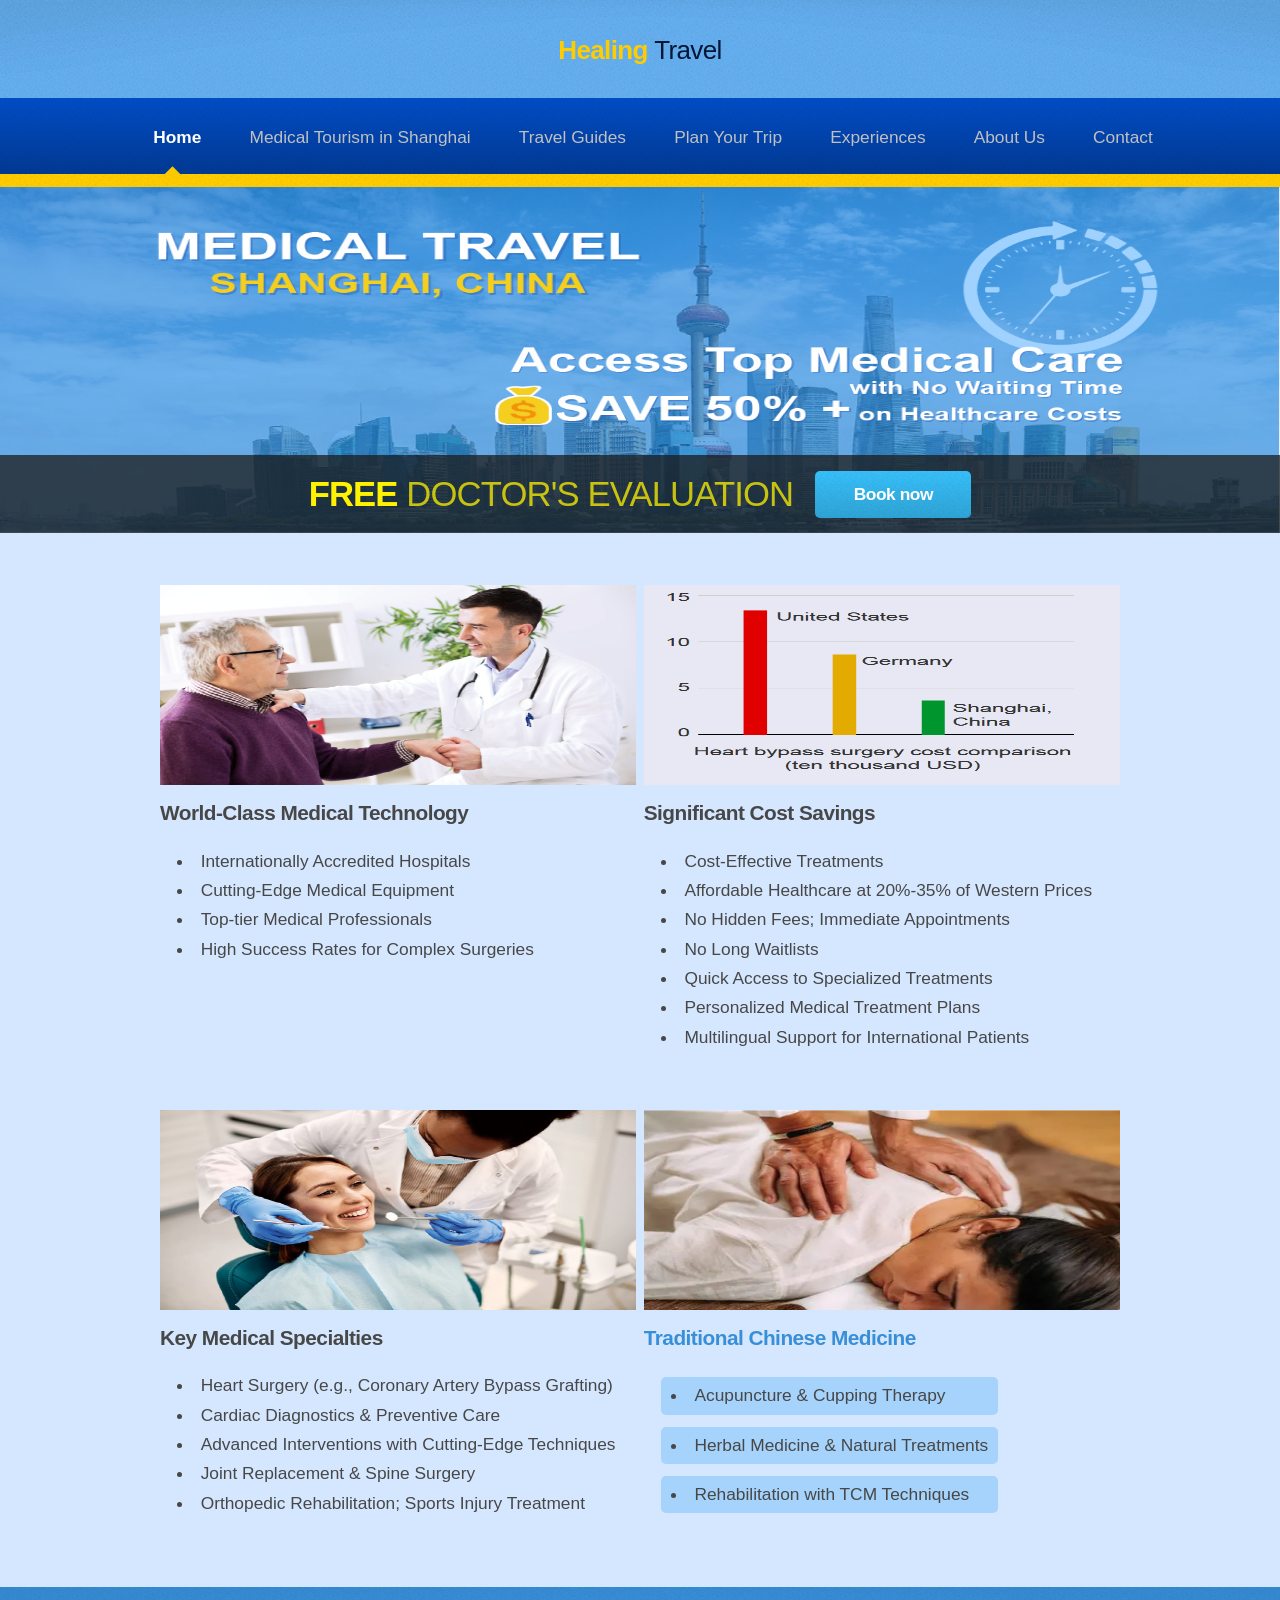
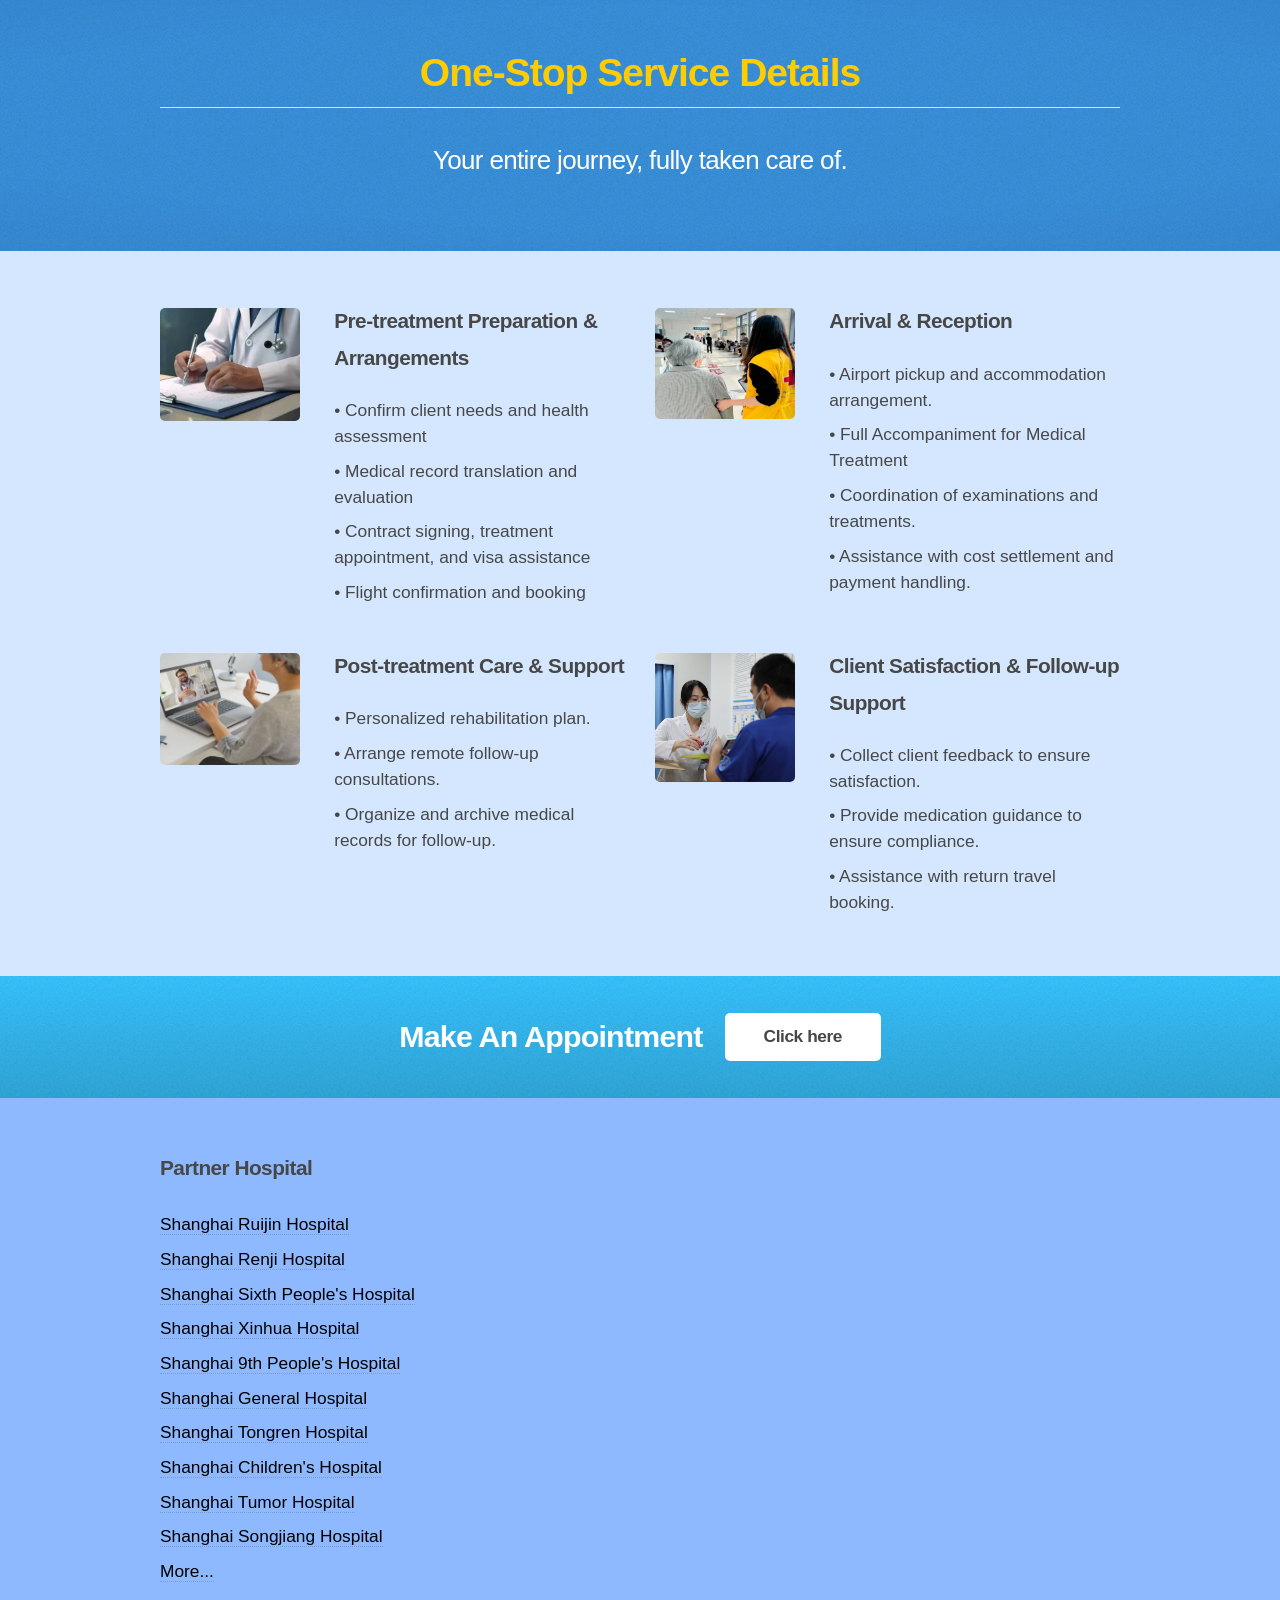
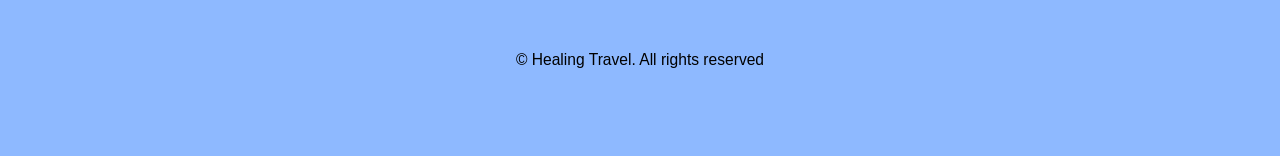
==== commit 5109b317: "Add files via upload" ====
--- a/index.html
+++ b/index.html
@@ -71,7 +71,7 @@
 					<header>
 					
 						<h2>FREE  <em>DOCTOR'S EVALUATION </em></h2>
-						<a href="#" class="button">Book now</a>
+						<a href="contact.html" class="button">Book now</a>
 					</header>
 				</section>
 
@@ -219,7 +219,7 @@
 					<div class="container">
 						<header>
 							<h2>Make An Appointment</h2>
-							<a href="#" class="button">Click here</a>
+							<a href="contact.html" class="button">Click here</a>
 						</header>
 					</div>
 				</section>
@@ -238,38 +238,13 @@
 									<li><a href="https://www.9hospital.com.cn/">Shanghai 9th People's Hospital</a></li>
 									<li><a href="https://eng.shgh.cn/">Shanghai General Hospital</a></li>
 									<li><a href="https://www.shxkyy.com/en/">Shanghai Tongren Hospital</a></li>
-								</ul>
-							</section>
-							<section class="col-3 col-6-narrower col-12-mobilep">
-								<h3>    </h3>
-								<ul class="links">
 									<li><a href="https://www.shchildren.com.cn/">Shanghai Children's Hospital</a></li>
 									<li><a href="https://www.shtrhospital.com/">Shanghai Tumor Hospital</a></li>
 									<li><a href="https://www.sjyy.org.cn/">Shanghai Songjiang Hospital</a></li>
 									<li><a href="#">More...</a></li>
 								</ul>
 							</section>
-							<section class="col-6 col-12-narrower">
-								<h3>Get In Touch</h3>
-								<form>
-									<div class="row gtr-50">
-										<div class="col-6 col-12-mobilep">
-											<input type="text" name="name" id="name" placeholder="Name" />
-										</div>
-										<div class="col-6 col-12-mobilep">
-											<input type="email" name="email" id="email" placeholder="Email" />
-										</div>
-										<div class="col-12">
-											<textarea name="message" id="message" placeholder="Message" rows="5"></textarea>
-										</div>
-										<div class="col-12">
-											<ul class="actions">
-												<li><input type="submit" class="button alt" value="Send Message" /></li>
-											</ul>
-										</div>
-									</div>
-								</form>
-							</section>
+							
 						</div>
 					</div>
 
--- a/assets/css/main.css
+++ b/assets/css/main.css
@@ -355,7 +355,7 @@
 		}
 
 		.row > .col-3 {
-			width: 25%;
+			width: 50%;
 		}
 
 		.row > .off-3 {
@@ -470,7 +470,10 @@
 
 		.row.gtr-50 {
 			margin-top: -25px;
-			margin-left: -25px;
+			margin-left: auto;
+			margin-right: auto;
+			width: 100%;
+			max-width: 100%;
 		}
 
 			.row.gtr-50 > * {
@@ -2234,8 +2237,18 @@
 	}
 
 		ul.links li {
-			line-height: 2.5em;
-			padding-left: 0;
+		line-height: 2em; /* 增加行距 */
+		padding-left: 0;
+		color: #000000; /* 设置字体颜色 (蓝色) */
+		}
+
+		ul.links li a {
+		color: #065387; /* 如果列表项中有链接，设置链接颜色 */
+		text-decoration: none; /* 去掉下划线 (可选) */
+		}
+
+		ul.links li:hover a {
+		color: #025f34; /* 悬停时改变链接颜色 */
 		}
 
 /* Icons */
@@ -2727,7 +2740,7 @@
 	#banner {
 		background-image: url("../../images/banner.jpg");
 		background-position: center center;
-		background-size: cover;
+		background-size: 100% 100%;
 		height: 28em;
 		text-align: center;
 		position: relative;
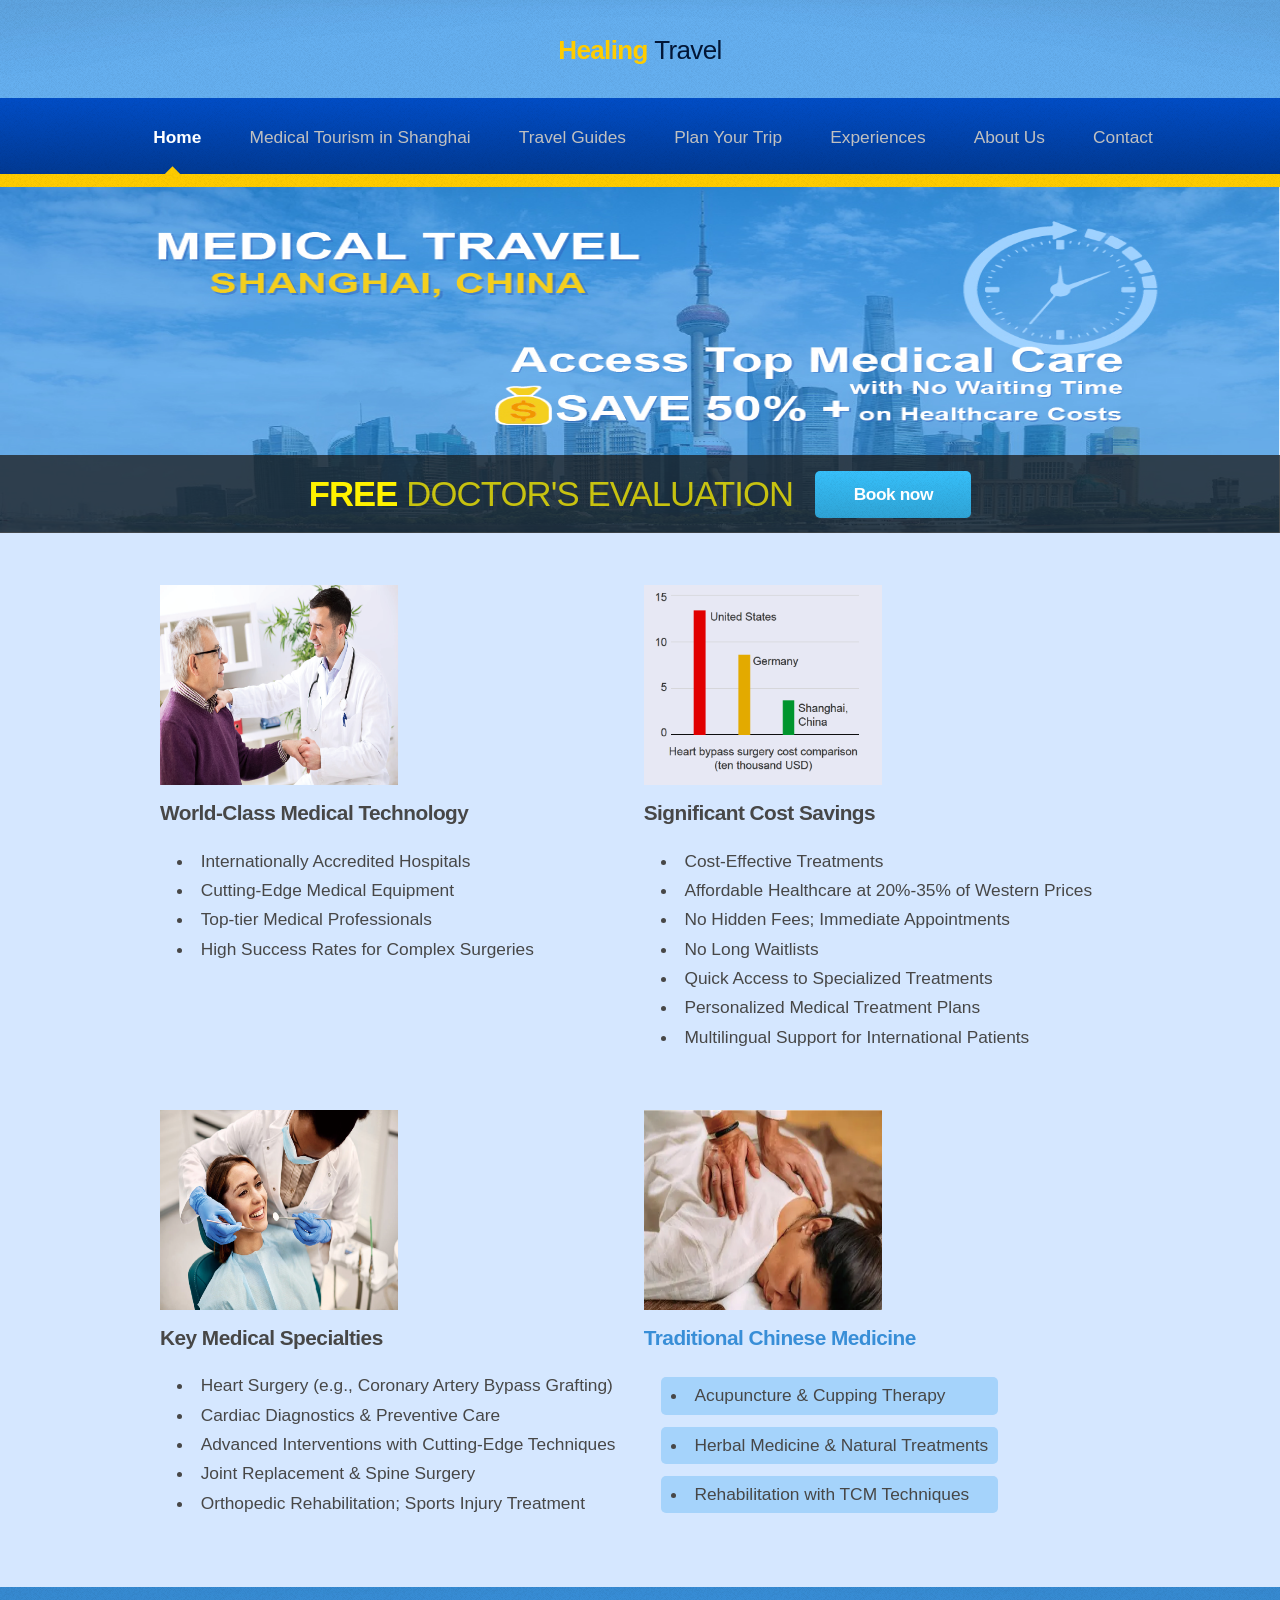
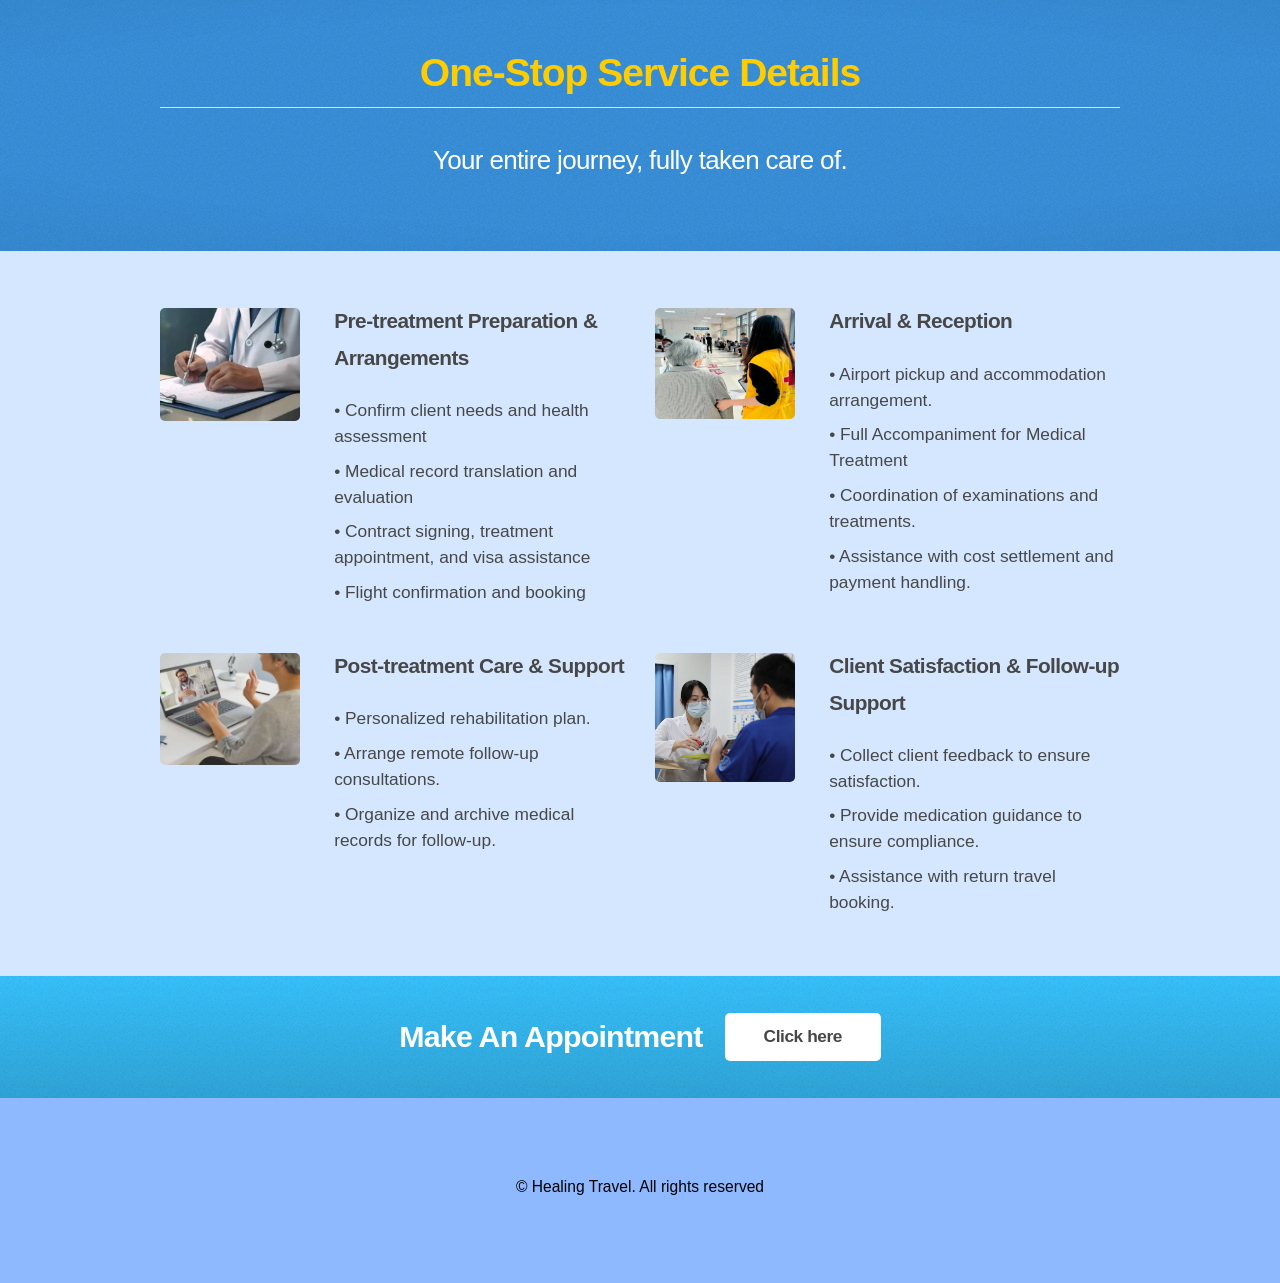
==== commit b3421942: "Add files via upload" ====
--- a/index.html
+++ b/index.html
@@ -227,36 +227,10 @@
 			<!-- Footer -->
 				<div id="footer">
 					<div class="container">
-						<div class="row">
-							<section class="col-3 col-6-narrower col-12-mobilep">
-								<h3>Partner Hospital</h3>
-								<ul class="links">
-									<li><a href="https://www.rjh.com.cn">Shanghai Ruijin Hospital</a></li>
-									<li><a href="https://www.renji.com/en">Shanghai Renji Hospital</a></li>
-									<li><a href="https://english.6thhosp.com/">Shanghai Sixth People's Hospital</a></li>
-									<li><a href="https://www.xinhuamed.com.cn/">Shanghai Xinhua Hospital</a></li>
-									<li><a href="https://www.9hospital.com.cn/">Shanghai 9th People's Hospital</a></li>
-									<li><a href="https://eng.shgh.cn/">Shanghai General Hospital</a></li>
-									<li><a href="https://www.shxkyy.com/en/">Shanghai Tongren Hospital</a></li>
-									<li><a href="https://www.shchildren.com.cn/">Shanghai Children's Hospital</a></li>
-									<li><a href="https://www.shtrhospital.com/">Shanghai Tumor Hospital</a></li>
-									<li><a href="https://www.sjyy.org.cn/">Shanghai Songjiang Hospital</a></li>
-									<li><a href="#">More...</a></li>
-								</ul>
-							</section>
-							
-						</div>
-					</div>
-
-					<!-- Icons -->
-<!--						<ul class="icons">
-							<li><a href="#" class="icon fa-twitter"><span class="label">Twitter</span></a></li>
-							<li><a href="#" class="icon fa-facebook"><span class="label">Facebook</span></a></li>
-							<li><a href="#" class="icon fa-github"><span class="label">GitHub</span></a></li>
-							<li><a href="#" class="icon fa-linkedin"><span class="label">LinkedIn</span></a></li>
-							<li><a href="#" class="icon fa-google-plus"><span class="label">Google+</span></a></li>
-						</ul>
--->
+
+					</div>
+
+
 					<!-- Copyright -->
 						<div class="copyright">
 							<ul class="menu">
--- a/assets/css/main.css
+++ b/assets/css/main.css
@@ -267,7 +267,7 @@
 
 /* 图片核心：按比例最大化显示，不变形 */
 .icon-img {
-    width: 100% !important;
+    width: 50% !important;
     height: 100% !important;
     display: block !important;
 }
@@ -1360,7 +1360,7 @@
 				}
 
 				.row > .col-6-narrower {
-					width: 50%;
+					width: 100%;
 				}
 
 				.row > .off-6-narrower {
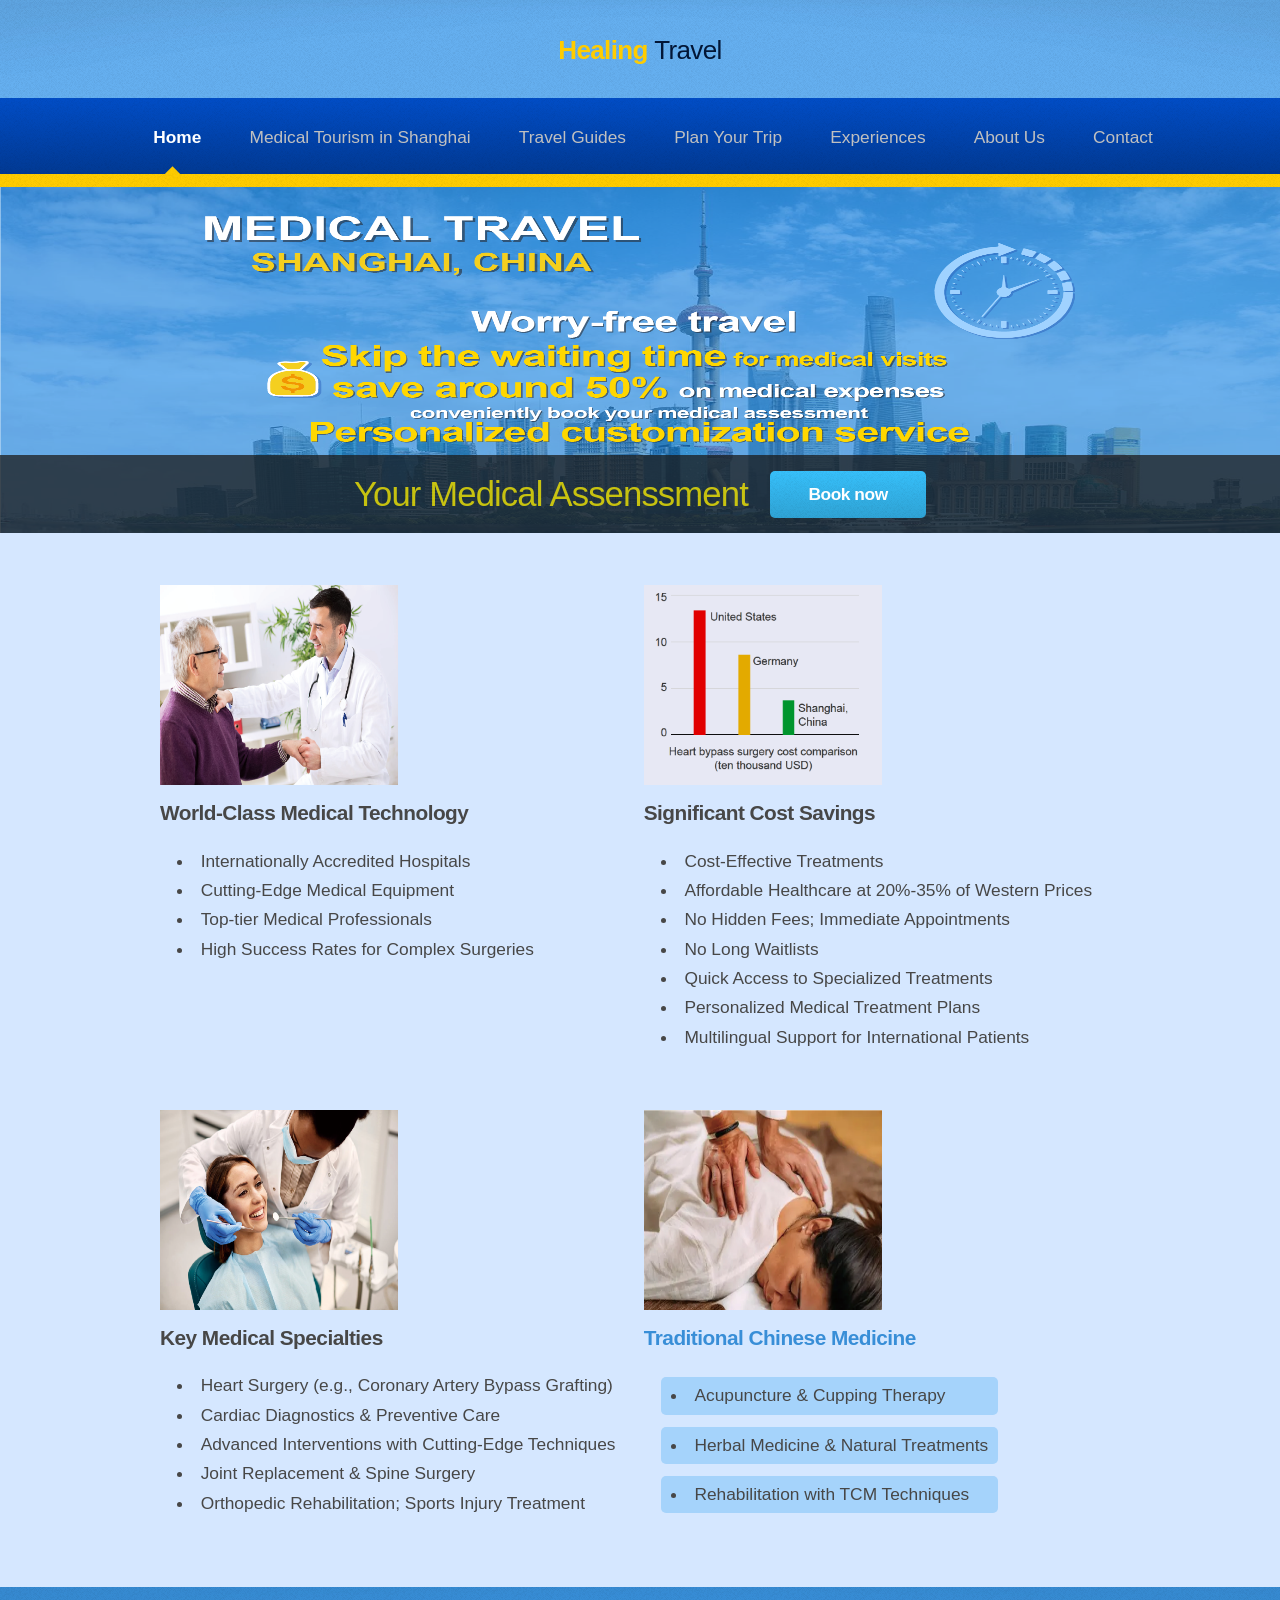
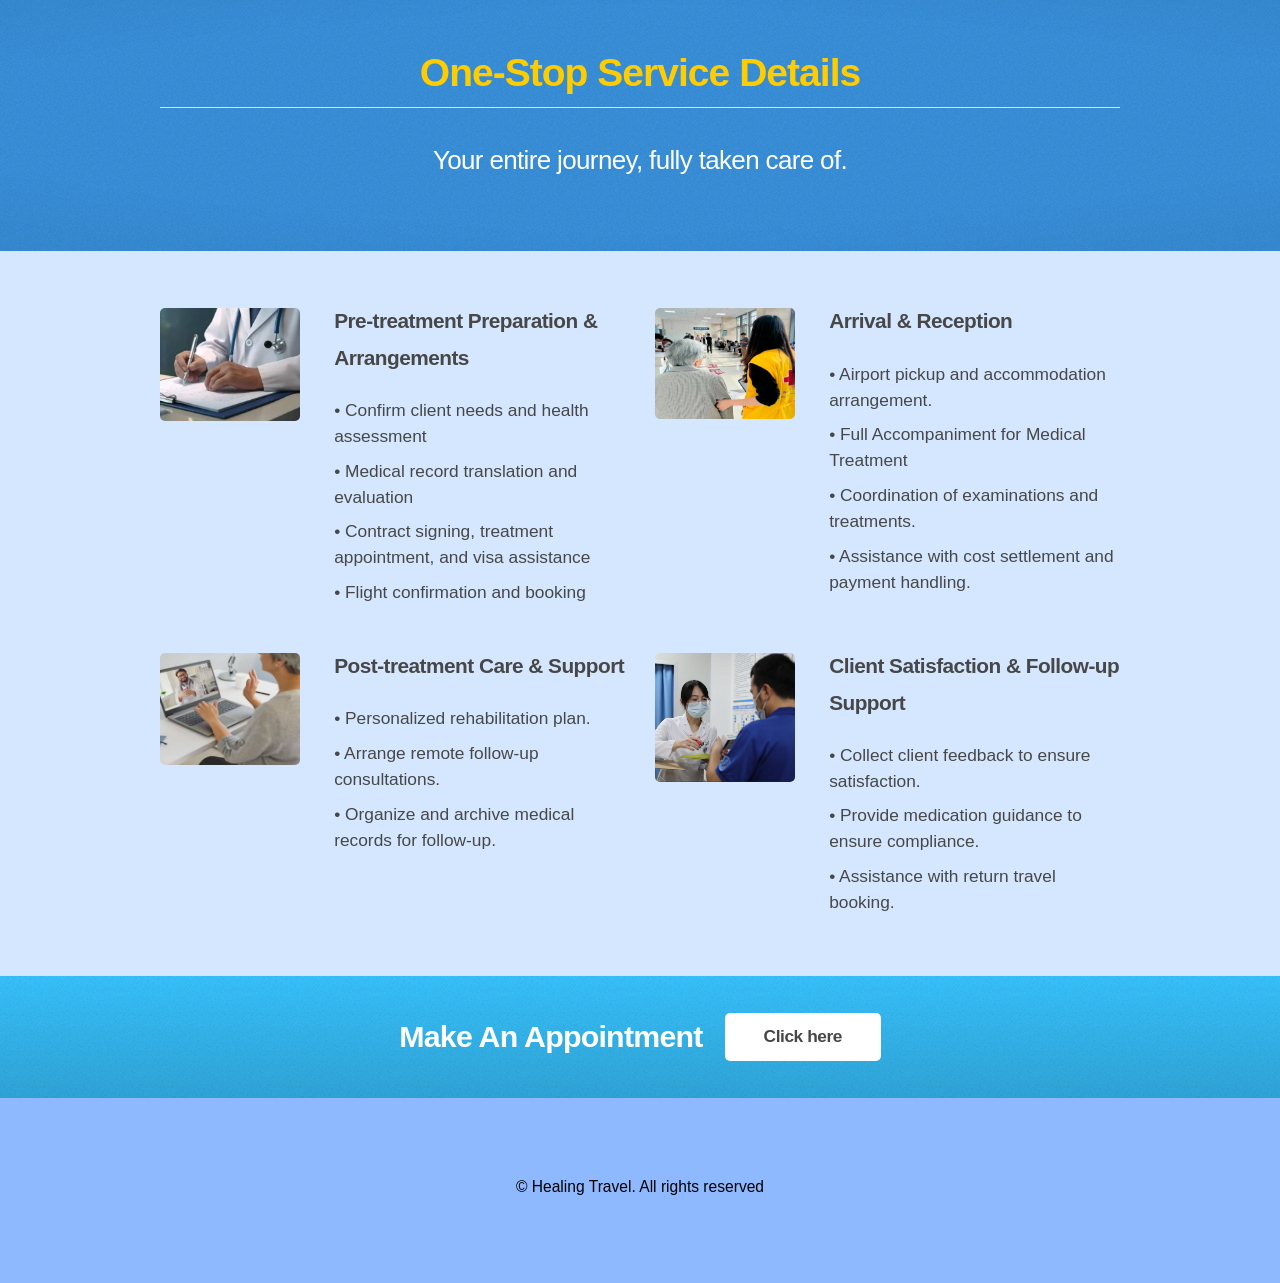
==== commit 42c3738a: "Add files via upload" ====
--- a/index.html
+++ b/index.html
@@ -70,7 +70,7 @@
 					
 					<header>
 					
-						<h2>FREE  <em>DOCTOR'S EVALUATION </em></h2>
+						<h2><em>Your Medical Assenssment</em></h2>
 						<a href="contact.html" class="button">Book now</a>
 					</header>
 				</section>
--- a/assets/css/main.css
+++ b/assets/css/main.css
@@ -2738,7 +2738,7 @@
 /* Banner */
 
 	#banner {
-		background-image: url("../../images/banner.jpg");
+		background-image: url("../../images/banner.png");
 		background-position: center center;
 		background-size: 100% 100%;
 		height: 28em;
